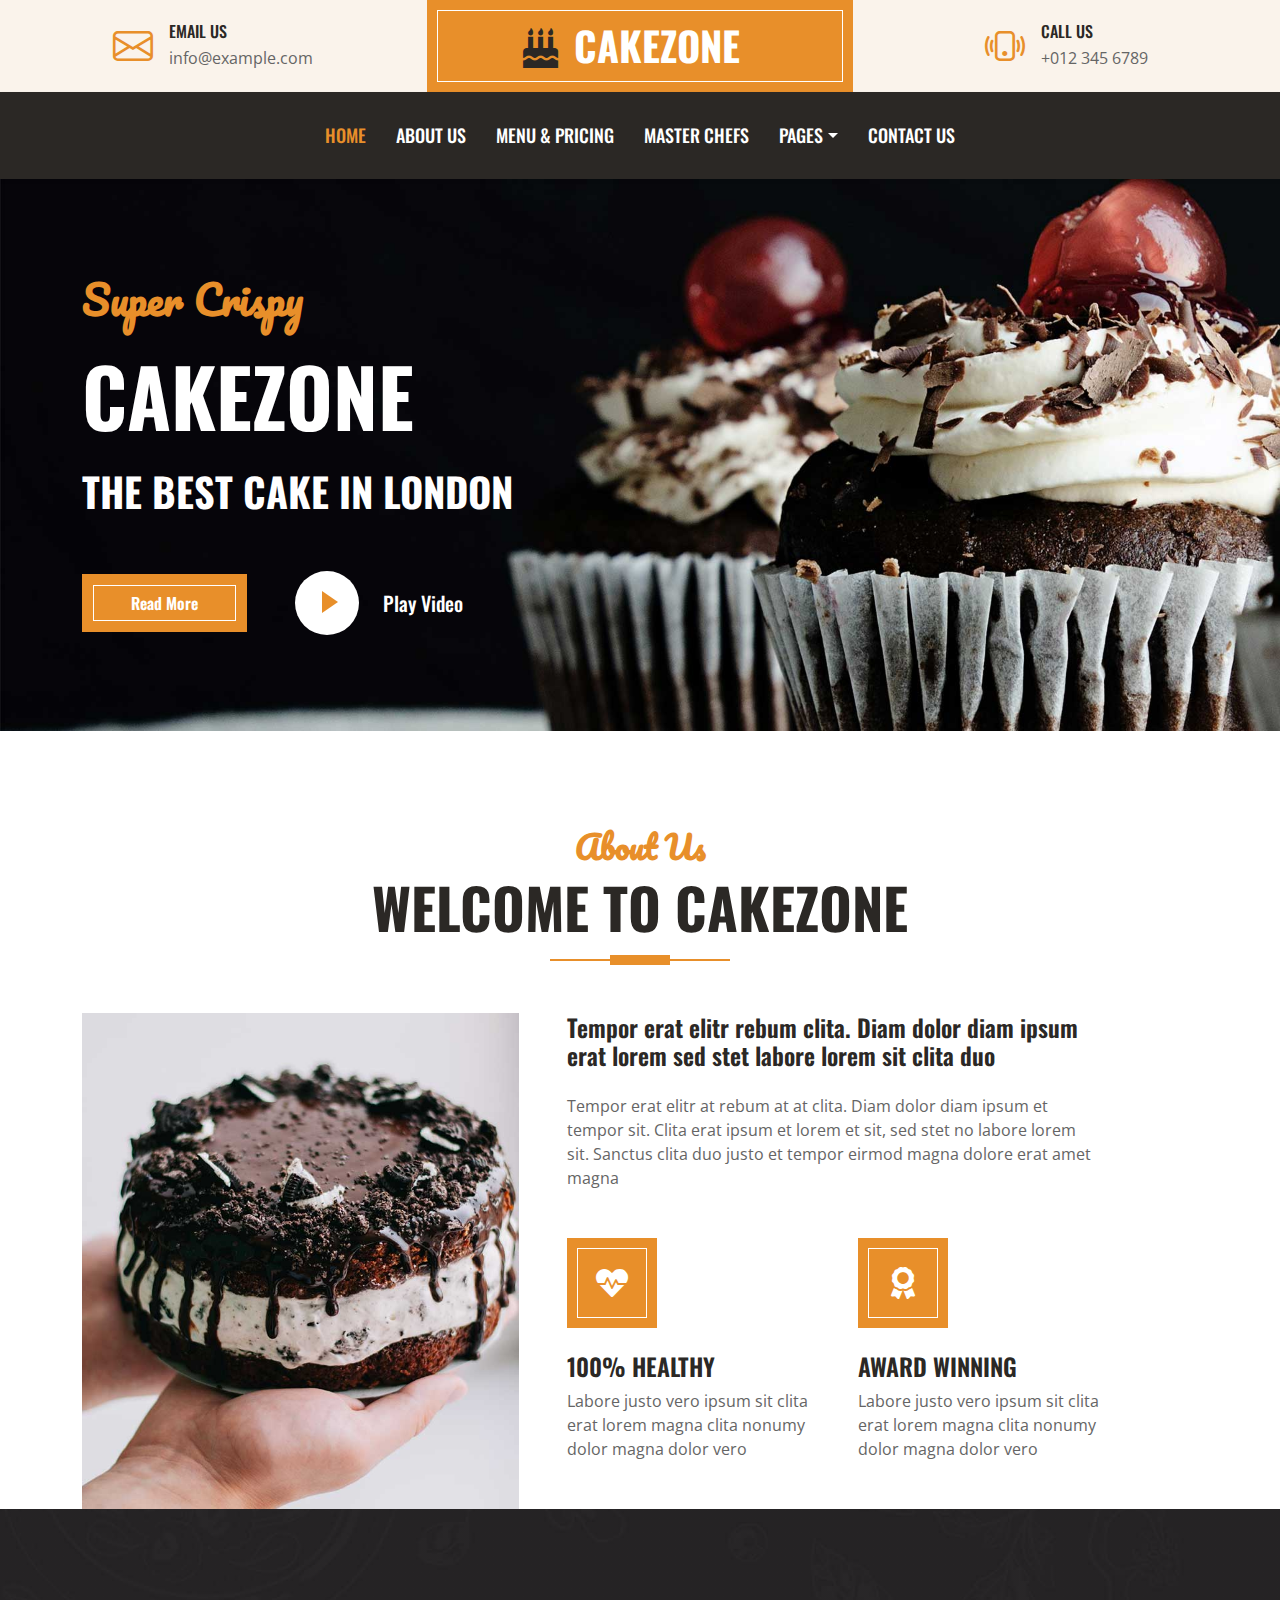
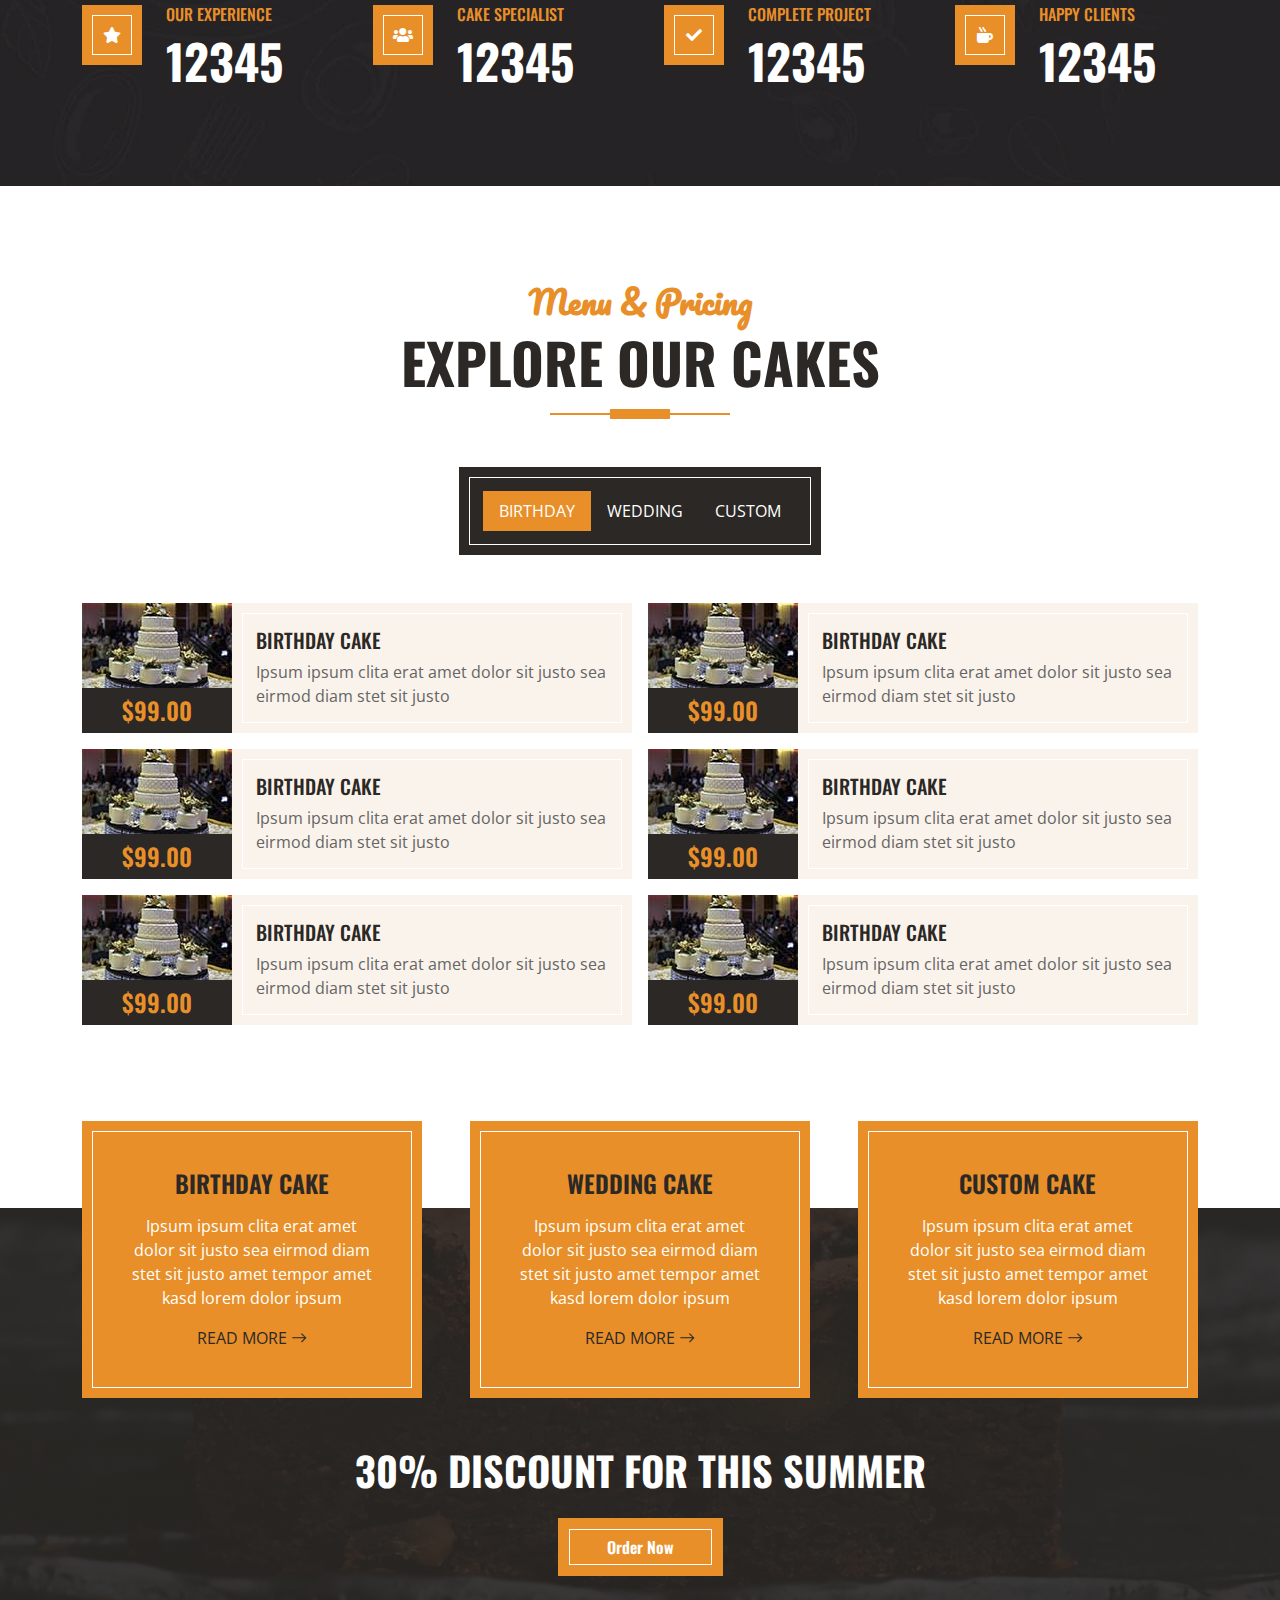
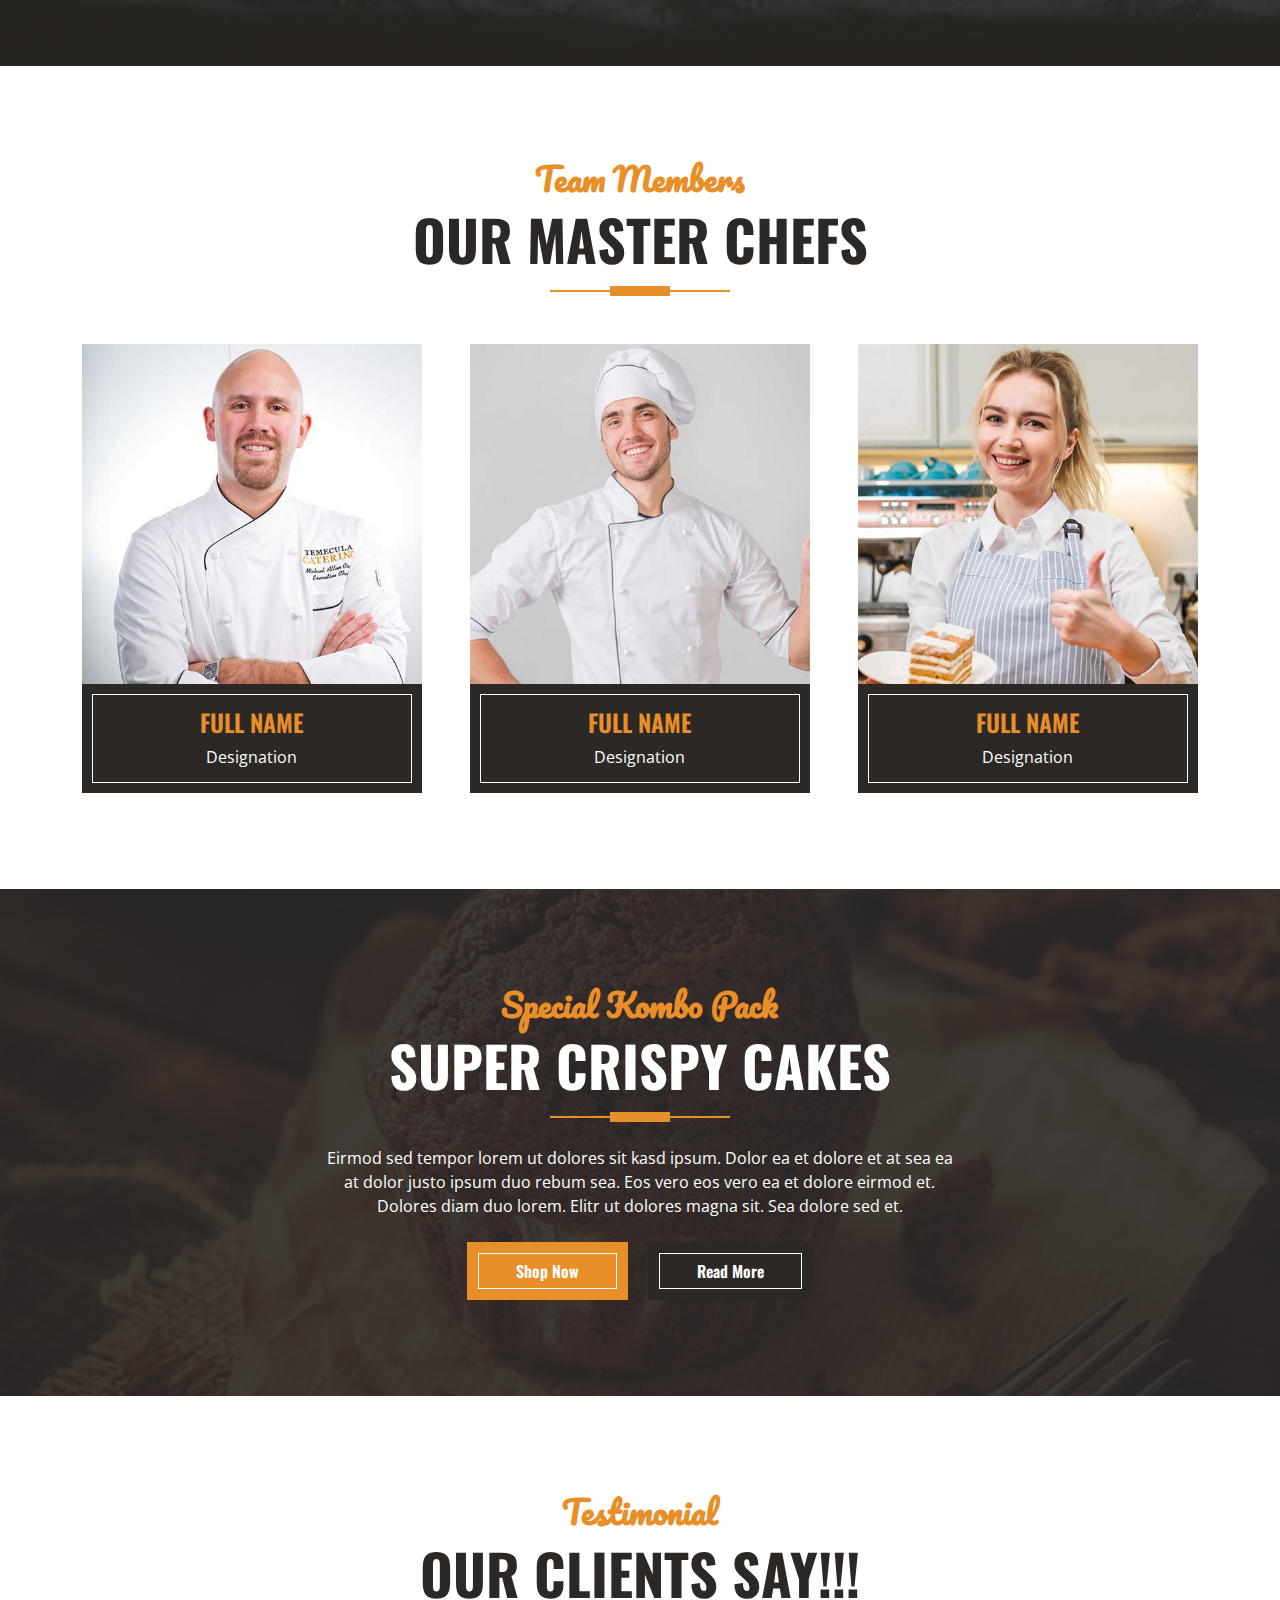
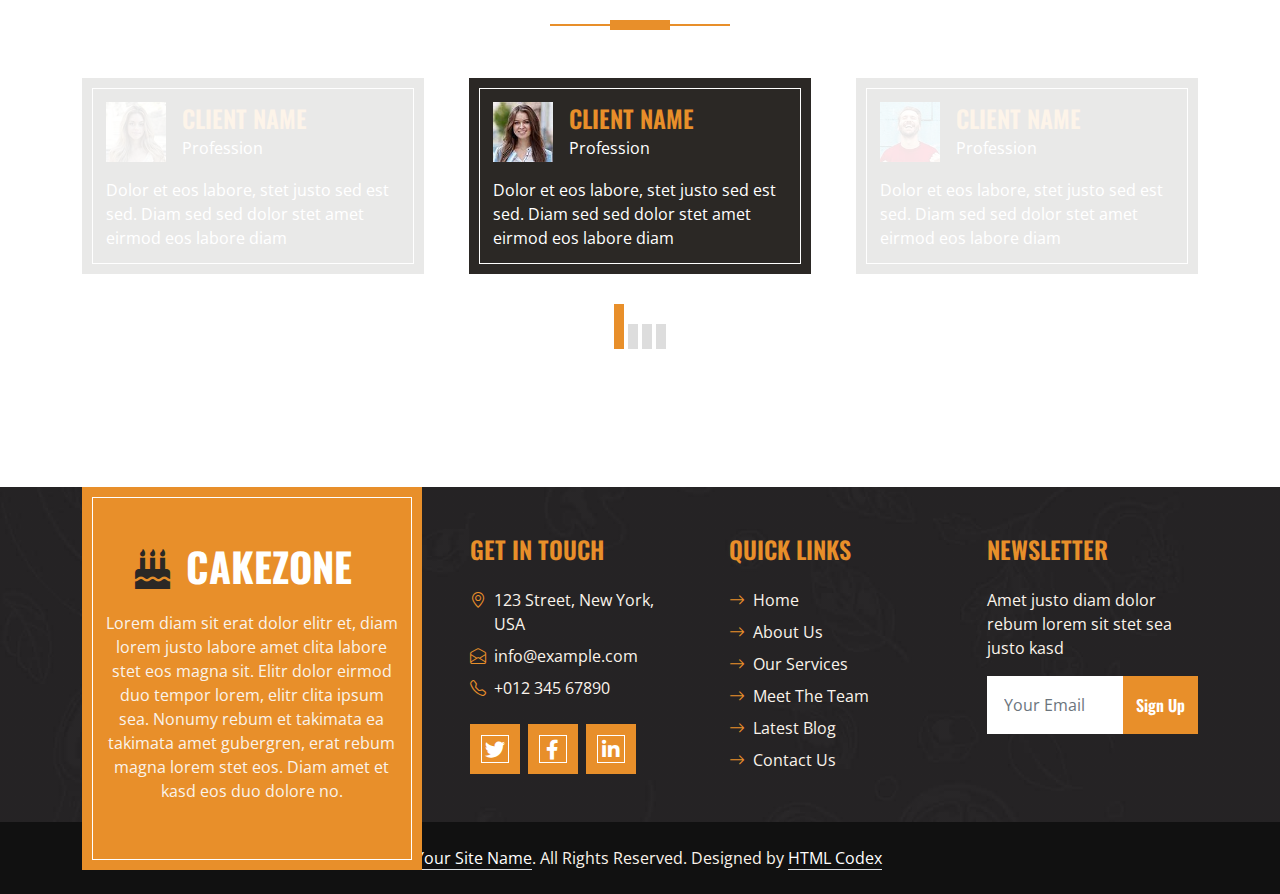
==== index.html @ bce47739 "Hare" ====
<!DOCTYPE html>
<html lang="en">

<head>
    <meta charset="utf-8">
    <title>CakeZone - Cake Shop Website Template</title>
    <meta content="width=device-width, initial-scale=1.0" name="viewport">
    <meta content="Free HTML Templates" name="keywords">
    <meta content="Free HTML Templates" name="description">

    <!-- Favicon -->
    <link href="img/favicon.ico" rel="icon">

    <!-- Google Web Fonts -->
    <link rel="preconnect" href="https://fonts.googleapis.com">
    <link rel="preconnect" href="https://fonts.gstatic.com" crossorigin>
    <link href="https://fonts.googleapis.com/css2?family=Open+Sans:wght@400;600&family=Oswald:wght@500;600;700&family=Pacifico&display=swap" rel="stylesheet"> 

    <!-- Icon Font Stylesheet -->
    <link href="https://cdnjs.cloudflare.com/ajax/libs/font-awesome/5.10.0/css/all.min.css" rel="stylesheet">
    <link href="https://cdn.jsdelivr.net/npm/bootstrap-icons@1.4.1/font/bootstrap-icons.css" rel="stylesheet">

    <!-- Libraries Stylesheet -->
    <link href="lib/owlcarousel/assets/owl.carousel.min.css" rel="stylesheet">

    <!-- Customized Bootstrap Stylesheet -->
    <link href="css/bootstrap.min.css" rel="stylesheet">

    <!-- Template Stylesheet -->
    <link href="css/style.css" rel="stylesheet">
</head>

<body>
    <!-- Topbar Start -->
    <div class="container-fluid px-0 d-none d-lg-block">
        <div class="row gx-0">
            <div class="col-lg-4 text-center bg-secondary py-3">
                <div class="d-inline-flex align-items-center justify-content-center">
                    <i class="bi bi-envelope fs-1 text-primary me-3"></i>
                    <div class="text-start">
                        <h6 class="text-uppercase mb-1">Email Us</h6>
                        <span>info@example.com</span>
                    </div>
                </div>
            </div>
            <div class="col-lg-4 text-center bg-primary border-inner py-3">
                <div class="d-inline-flex align-items-center justify-content-center">
                    <a href="index.html" class="navbar-brand">
                        <h1 class="m-0 text-uppercase text-white"><i class="fa fa-birthday-cake fs-1 text-dark me-3"></i>CakeZone</h1>
                    </a>
                </div>
            </div>
            <div class="col-lg-4 text-center bg-secondary py-3">
                <div class="d-inline-flex align-items-center justify-content-center">
                    <i class="bi bi-phone-vibrate fs-1 text-primary me-3"></i>
                    <div class="text-start">
                        <h6 class="text-uppercase mb-1">Call Us</h6>
                        <span>+012 345 6789</span>
                    </div>
                </div>
            </div>
        </div>
    </div>
    <!-- Topbar End -->


    <!-- Navbar Start -->
    <nav class="navbar navbar-expand-lg bg-dark navbar-dark shadow-sm py-3 py-lg-0 px-3 px-lg-0">
        <a href="index.html" class="navbar-brand d-block d-lg-none">
            <h1 class="m-0 text-uppercase text-white"><i class="fa fa-birthday-cake fs-1 text-primary me-3"></i>CakeZone</h1>
        </a>
        <button class="navbar-toggler" type="button" data-bs-toggle="collapse" data-bs-target="#navbarCollapse">
            <span class="navbar-toggler-icon"></span>
        </button>
        <div class="collapse navbar-collapse" id="navbarCollapse">
            <div class="navbar-nav ms-auto mx-lg-auto py-0">
                <a href="index.html" class="nav-item nav-link active">Home</a>
                <a href="about.html" class="nav-item nav-link">About Us</a>
                <a href="menu.html" class="nav-item nav-link">Menu & Pricing</a>
                <a href="team.html" class="nav-item nav-link">Master Chefs</a>
                <div class="nav-item dropdown">
                    <a href="#" class="nav-link dropdown-toggle" data-bs-toggle="dropdown">Pages</a>
                    <div class="dropdown-menu m-0">
                        <a href="service.html" class="dropdown-item">Our Service</a>
                        <a href="testimonial.html" class="dropdown-item">Testimonial</a>
                    </div>
                </div>
                <a href="contact.html" class="nav-item nav-link">Contact Us</a>
            </div>
        </div>
    </nav>
    <!-- Navbar End -->


    <!-- Hero Start -->
    <div class="container-fluid bg-primary py-5 mb-5 hero-header">
        <div class="container py-5">
            <div class="row justify-content-start">
                <div class="col-lg-8 text-center text-lg-start">
                    <h1 class="font-secondary text-primary mb-4">Super Crispy</h1>
                    <h1 class="display-1 text-uppercase text-white mb-4">CakeZone</h1>
                    <h1 class="text-uppercase text-white">The Best Cake In London</h1>
                    <div class="d-flex align-items-center justify-content-center justify-content-lg-start pt-5">
                        <a href="" class="btn btn-primary border-inner py-3 px-5 me-5">Read More</a>
                        <button type="button" class="btn-play" data-bs-toggle="modal"
                            data-src="https://www.youtube.com/embed/DWRcNpR6Kdc" data-bs-target="#videoModal">
                            <span></span>
                        </button>
                        <h5 class="font-weight-normal text-white m-0 ms-4 d-none d-sm-block">Play Video</h5>
                    </div>
                </div>
            </div>
        </div>
    </div>
    <!-- Hero End -->


    <!-- Video Modal Start -->
    <div class="modal fade" id="videoModal" tabindex="-1" aria-labelledby="exampleModalLabel" aria-hidden="true">
        <div class="modal-dialog">
            <div class="modal-content rounded-0">
                <div class="modal-header">
                    <h5 class="modal-title" id="exampleModalLabel">Youtube Video</h5>
                    <button type="button" class="btn-close" data-bs-dismiss="modal" aria-label="Close"></button>
                </div>
                <div class="modal-body">
                    <!-- 16:9 aspect ratio -->
                    <div class="ratio ratio-16x9">
                        <iframe class="embed-responsive-item" src="" id="video" allowfullscreen allowscriptaccess="always"
                            allow="autoplay"></iframe>
                    </div>
                </div>
            </div>
        </div>
    </div>
    <!-- Video Modal End -->


    <!-- About Start -->
    <div class="container-fluid pt-5">
        <div class="container">
            <div class="section-title position-relative text-center mx-auto mb-5 pb-3" style="max-width: 600px;">
                <h2 class="text-primary font-secondary">About Us</h2>
                <h1 class="display-4 text-uppercase">Welcome To CakeZone</h1>
            </div>
            <div class="row gx-5">
                <div class="col-lg-5 mb-5 mb-lg-0" style="min-height: 400px;">
                    <div class="position-relative h-100">
                        <img class="position-absolute w-100 h-100" src="img/about.jpg" style="object-fit: cover;">
                    </div>
                </div>
                <div class="col-lg-6 pb-5">
                    <h4 class="mb-4">Tempor erat elitr rebum clita. Diam dolor diam ipsum erat lorem sed stet labore lorem sit clita duo</h4>
                    <p class="mb-5">Tempor erat elitr at rebum at at clita. Diam dolor diam ipsum et tempor sit. Clita erat ipsum et lorem et sit, sed stet no labore lorem sit. Sanctus clita duo justo et tempor eirmod magna dolore erat amet magna</p>
                    <div class="row g-5">
                        <div class="col-sm-6">
                            <div class="d-flex align-items-center justify-content-center bg-primary border-inner mb-4" style="width: 90px; height: 90px;">
                                <i class="fa fa-heartbeat fa-2x text-white"></i>
                            </div>
                            <h4 class="text-uppercase">100% Healthy</h4>
                            <p class="mb-0">Labore justo vero ipsum sit clita erat lorem magna clita nonumy dolor magna dolor vero</p>
                        </div>
                        <div class="col-sm-6">
                            <div class="d-flex align-items-center justify-content-center bg-primary border-inner mb-4" style="width: 90px; height: 90px;">
                                <i class="fa fa-award fa-2x text-white"></i>
                            </div>
                            <h4 class="text-uppercase">Award Winning</h4>
                            <p class="mb-0">Labore justo vero ipsum sit clita erat lorem magna clita nonumy dolor magna dolor vero</p>
                        </div>
                    </div>
                </div>
            </div>
        </div>
    </div>
    <!-- About End -->


    <!-- Facts Start -->
    <div class="container-fluid bg-img py-5 mb-5">
        <div class="container py-5">
            <div class="row gx-5 gy-4">
                <div class="col-lg-3 col-md-6">
                    <div class="d-flex">
                        <div class="bg-primary border-inner d-flex align-items-center justify-content-center mb-3" style="width: 60px; height: 60px;">
                            <i class="fa fa-star text-white"></i>
                        </div>
                        <div class="ps-4">
                            <h6 class="text-primary text-uppercase">Our Experience</h6>
                            <h1 class="display-5 text-white mb-0" data-toggle="counter-up">12345</h1>
                        </div>
                    </div>
                </div>
                <div class="col-lg-3 col-md-6">
                    <div class="d-flex">
                        <div class="bg-primary border-inner d-flex align-items-center justify-content-center mb-3" style="width: 60px; height: 60px;">
                            <i class="fa fa-users text-white"></i>
                        </div>
                        <div class="ps-4">
                            <h6 class="text-primary text-uppercase">Cake Specialist</h6>
                            <h1 class="display-5 text-white mb-0" data-toggle="counter-up">12345</h1>
                        </div>
                    </div>
                </div>
                <div class="col-lg-3 col-md-6">
                    <div class="d-flex">
                        <div class="bg-primary border-inner d-flex align-items-center justify-content-center mb-3" style="width: 60px; height: 60px;">
                            <i class="fa fa-check text-white"></i>
                        </div>
                        <div class="ps-4">
                            <h6 class="text-primary text-uppercase">Complete Project</h6>
                            <h1 class="display-5 text-white mb-0" data-toggle="counter-up">12345</h1>
                        </div>
                    </div>
                </div>
                <div class="col-lg-3 col-md-6">
                    <div class="d-flex">
                        <div class="bg-primary border-inner d-flex align-items-center justify-content-center mb-3" style="width: 60px; height: 60px;">
                            <i class="fa fa-mug-hot text-white"></i>
                        </div>
                        <div class="ps-4">
                            <h6 class="text-primary text-uppercase">Happy Clients</h6>
                            <h1 class="display-5 text-white mb-0" data-toggle="counter-up">12345</h1>
                        </div>
                    </div>
                </div>
            </div>
        </div>
    </div>
    <!-- Facts End -->


    <!-- Products Start -->
    <div class="container-fluid about py-5">
        <div class="container">
            <div class="section-title position-relative text-center mx-auto mb-5 pb-3" style="max-width: 600px;">
                <h2 class="text-primary font-secondary">Menu & Pricing</h2>
                <h1 class="display-4 text-uppercase">Explore Our Cakes</h1>
            </div>
            <div class="tab-class text-center">
                <ul class="nav nav-pills d-inline-flex justify-content-center bg-dark text-uppercase border-inner p-4 mb-5">
                    <li class="nav-item">
                        <a class="nav-link text-white active" data-bs-toggle="pill" href="#tab-1">Birthday</a>
                    </li>
                    <li class="nav-item">
                        <a class="nav-link text-white" data-bs-toggle="pill" href="#tab-2">Wedding</a>
                    </li>
                    <li class="nav-item">
                        <a class="nav-link text-white" data-bs-toggle="pill" href="#tab-3">Custom</a>
                    </li>
                </ul>
                <div class="tab-content">
                    <div id="tab-1" class="tab-pane fade show p-0 active">
                        <div class="row g-3">
                            <div class="col-lg-6">
                                <div class="d-flex h-100">
                                    <div class="flex-shrink-0">
                                        <img class="img-fluid" src="img/cake-1.jpg" alt="" style="width: 150px; height: 85px;">
                                        <h4 class="bg-dark text-primary p-2 m-0">$99.00</h4>
                                    </div>
                                    <div class="d-flex flex-column justify-content-center text-start bg-secondary border-inner px-4">
                                        <h5 class="text-uppercase">Birthday Cake</h5>
                                        <span>Ipsum ipsum clita erat amet dolor sit justo sea eirmod diam stet sit justo</span>
                                    </div>
                                </div>
                            </div>
                            <div class="col-lg-6">
                                <div class="d-flex h-100">
                                    <div class="flex-shrink-0">
                                        <img class="img-fluid" src="img/cake-1.jpg" alt="" style="width: 150px; height: 85px;">
                                        <h4 class="bg-dark text-primary p-2 m-0">$99.00</h4>
                                    </div>
                                    <div class="d-flex flex-column justify-content-center text-start bg-secondary border-inner px-4">
                                        <h5 class="text-uppercase">Birthday Cake</h5>
                                        <span>Ipsum ipsum clita erat amet dolor sit justo sea eirmod diam stet sit justo</span>
                                    </div>
                                </div>
                            </div>
                            <div class="col-lg-6">
                                <div class="d-flex h-100">
                                    <div class="flex-shrink-0">
                                        <img class="img-fluid" src="img/cake-1.jpg" alt="" style="width: 150px; height: 85px;">
                                        <h4 class="bg-dark text-primary p-2 m-0">$99.00</h4>
                                    </div>
                                    <div class="d-flex flex-column justify-content-center text-start bg-secondary border-inner px-4">
                                        <h5 class="text-uppercase">Birthday Cake</h5>
                                        <span>Ipsum ipsum clita erat amet dolor sit justo sea eirmod diam stet sit justo</span>
                                    </div>
                                </div>
                            </div>
                            <div class="col-lg-6">
                                <div class="d-flex h-100">
                                    <div class="flex-shrink-0">
                                        <img class="img-fluid" src="img/cake-1.jpg" alt="" style="width: 150px; height: 85px;">
                                        <h4 class="bg-dark text-primary p-2 m-0">$99.00</h4>
                                    </div>
                                    <div class="d-flex flex-column justify-content-center text-start bg-secondary border-inner px-4">
                                        <h5 class="text-uppercase">Birthday Cake</h5>
                                        <span>Ipsum ipsum clita erat amet dolor sit justo sea eirmod diam stet sit justo</span>
                                    </div>
                                </div>
                            </div>
                            <div class="col-lg-6">
                                <div class="d-flex h-100">
                                    <div class="flex-shrink-0">
                                        <img class="img-fluid" src="img/cake-1.jpg" alt="" style="width: 150px; height: 85px;">
                                        <h4 class="bg-dark text-primary p-2 m-0">$99.00</h4>
                                    </div>
                                    <div class="d-flex flex-column justify-content-center text-start bg-secondary border-inner px-4">
                                        <h5 class="text-uppercase">Birthday Cake</h5>
                                        <span>Ipsum ipsum clita erat amet dolor sit justo sea eirmod diam stet sit justo</span>
                                    </div>
                                </div>
                            </div>
                            <div class="col-lg-6">
                                <div class="d-flex h-100">
                                    <div class="flex-shrink-0">
                                        <img class="img-fluid" src="img/cake-1.jpg" alt="" style="width: 150px; height: 85px;">
                                        <h4 class="bg-dark text-primary p-2 m-0">$99.00</h4>
                                    </div>
                                    <div class="d-flex flex-column justify-content-center text-start bg-secondary border-inner px-4">
                                        <h5 class="text-uppercase">Birthday Cake</h5>
                                        <span>Ipsum ipsum clita erat amet dolor sit justo sea eirmod diam stet sit justo</span>
                                    </div>
                                </div>
                            </div>
                        </div>
                    </div>
                    <div id="tab-2" class="tab-pane fade show p-0">
                        <div class="row g-3">
                            <div class="col-lg-6">
                                <div class="d-flex h-100">
                                    <div class="flex-shrink-0">
                                        <img class="img-fluid" src="img/cake-2.jpg" alt="" style="width: 150px; height: 85px;">
                                        <h4 class="bg-dark text-primary p-2 m-0">$99.00</h4>
                                    </div>
                                    <div class="d-flex flex-column justify-content-center text-start bg-secondary border-inner px-4">
                                        <h5 class="text-uppercase">Wedding Cake</h5>
                                        <span>Ipsum ipsum clita erat amet dolor sit justo sea eirmod diam stet sit justo</span>
                                    </div>
                                </div>
                            </div>
                            <div class="col-lg-6">
                                <div class="d-flex h-100">
                                    <div class="flex-shrink-0">
                                        <img class="img-fluid" src="img/cake-2.jpg" alt="" style="width: 150px; height: 85px;">
                                        <h4 class="bg-dark text-primary p-2 m-0">$99.00</h4>
                                    </div>
                                    <div class="d-flex flex-column justify-content-center text-start bg-secondary border-inner px-4">
                                        <h5 class="text-uppercase">Wedding Cake</h5>
                                        <span>Ipsum ipsum clita erat amet dolor sit justo sea eirmod diam stet sit justo</span>
                                    </div>
                                </div>
                            </div>
                            <div class="col-lg-6">
                                <div class="d-flex h-100">
                                    <div class="flex-shrink-0">
                                        <img class="img-fluid" src="img/cake-2.jpg" alt="" style="width: 150px; height: 85px;">
                                        <h4 class="bg-dark text-primary p-2 m-0">$99.00</h4>
                                    </div>
                                    <div class="d-flex flex-column justify-content-center text-start bg-secondary border-inner px-4">
                                        <h5 class="text-uppercase">Wedding Cake</h5>
                                        <span>Ipsum ipsum clita erat amet dolor sit justo sea eirmod diam stet sit justo</span>
                                    </div>
                                </div>
                            </div>
                            <div class="col-lg-6">
                                <div class="d-flex h-100">
                                    <div class="flex-shrink-0">
                                        <img class="img-fluid" src="img/cake-2.jpg" alt="" style="width: 150px; height: 85px;">
                                        <h4 class="bg-dark text-primary p-2 m-0">$99.00</h4>
                                    </div>
                                    <div class="d-flex flex-column justify-content-center text-start bg-secondary border-inner px-4">
                                        <h5 class="text-uppercase">Wedding Cake</h5>
                                        <span>Ipsum ipsum clita erat amet dolor sit justo sea eirmod diam stet sit justo</span>
                                    </div>
                                </div>
                            </div>
                            <div class="col-lg-6">
                                <div class="d-flex h-100">
                                    <div class="flex-shrink-0">
                                        <img class="img-fluid" src="img/cake-2.jpg" alt="" style="width: 150px; height: 85px;">
                                        <h4 class="bg-dark text-primary p-2 m-0">$99.00</h4>
                                    </div>
                                    <div class="d-flex flex-column justify-content-center text-start bg-secondary border-inner px-4">
                                        <h5 class="text-uppercase">Wedding Cake</h5>
                                        <span>Ipsum ipsum clita erat amet dolor sit justo sea eirmod diam stet sit justo</span>
                                    </div>
                                </div>
                            </div>
                            <div class="col-lg-6">
                                <div class="d-flex h-100">
                                    <div class="flex-shrink-0">
                                        <img class="img-fluid" src="img/cake-2.jpg" alt="" style="width: 150px; height: 85px;">
                                        <h4 class="bg-dark text-primary p-2 m-0">$99.00</h4>
                                    </div>
                                    <div class="d-flex flex-column justify-content-center text-start bg-secondary border-inner px-4">
                                        <h5 class="text-uppercase">Wedding Cake</h5>
                                        <span>Ipsum ipsum clita erat amet dolor sit justo sea eirmod diam stet sit justo</span>
                                    </div>
                                </div>
                            </div>
                        </div>
                    </div>
                    <div id="tab-3" class="tab-pane fade show p-0">
                        <div class="row g-3">
                            <div class="col-lg-6">
                                <div class="d-flex h-100">
                                    <div class="flex-shrink-0">
                                        <img class="img-fluid" src="img/cake-3.jpg" alt="" style="width: 150px; height: 85px;">
                                        <h4 class="bg-dark text-primary p-2 m-0">$99.00</h4>
                                    </div>
                                    <div class="d-flex flex-column justify-content-center text-start bg-secondary border-inner px-4">
                                        <h5 class="text-uppercase">Custom Cake</h5>
                                        <span>Ipsum ipsum clita erat amet dolor sit justo sea eirmod diam stet sit justo</span>
                                    </div>
                                </div>
                            </div>
                            <div class="col-lg-6">
                                <div class="d-flex h-100">
                                    <div class="flex-shrink-0">
                                        <img class="img-fluid" src="img/cake-3.jpg" alt="" style="width: 150px; height: 85px;">
                                        <h4 class="bg-dark text-primary p-2 m-0">$99.00</h4>
                                    </div>
                                    <div class="d-flex flex-column justify-content-center text-start bg-secondary border-inner px-4">
                                        <h5 class="text-uppercase">Custom Cake</h5>
                                        <span>Ipsum ipsum clita erat amet dolor sit justo sea eirmod diam stet sit justo</span>
                                    </div>
                                </div>
                            </div>
                            <div class="col-lg-6">
                                <div class="d-flex h-100">
                                    <div class="flex-shrink-0">
                                        <img class="img-fluid" src="img/cake-3.jpg" alt="" style="width: 150px; height: 85px;">
                                        <h4 class="bg-dark text-primary p-2 m-0">$99.00</h4>
                                    </div>
                                    <div class="d-flex flex-column justify-content-center text-start bg-secondary border-inner px-4">
                                        <h5 class="text-uppercase">Custom Cake</h5>
                                        <span>Ipsum ipsum clita erat amet dolor sit justo sea eirmod diam stet sit justo</span>
                                    </div>
                                </div>
                            </div>
                            <div class="col-lg-6">
                                <div class="d-flex h-100">
                                    <div class="flex-shrink-0">
                                        <img class="img-fluid" src="img/cake-3.jpg" alt="" style="width: 150px; height: 85px;">
                                        <h4 class="bg-dark text-primary p-2 m-0">$99.00</h4>
                                    </div>
                                    <div class="d-flex flex-column justify-content-center text-start bg-secondary border-inner px-4">
                                        <h5 class="text-uppercase">Custom Cake</h5>
                                        <span>Ipsum ipsum clita erat amet dolor sit justo sea eirmod diam stet sit justo</span>
                                    </div>
                                </div>
                            </div>
                            <div class="col-lg-6">
                                <div class="d-flex h-100">
                                    <div class="flex-shrink-0">
                                        <img class="img-fluid" src="img/cake-3.jpg" alt="" style="width: 150px; height: 85px;">
                                        <h4 class="bg-dark text-primary p-2 m-0">$99.00</h4>
                                    </div>
                                    <div class="d-flex flex-column justify-content-center text-start bg-secondary border-inner px-4">
                                        <h5 class="text-uppercase">Custom Cake</h5>
                                        <span>Ipsum ipsum clita erat amet dolor sit justo sea eirmod diam stet sit justo</span>
                                    </div>
                                </div>
                            </div>
                            <div class="col-lg-6">
                                <div class="d-flex h-100">
                                    <div class="flex-shrink-0">
                                        <img class="img-fluid" src="img/cake-3.jpg" alt="" style="width: 150px; height: 85px;">
                                        <h4 class="bg-dark text-primary p-2 m-0">$99.00</h4>
                                    </div>
                                    <div class="d-flex flex-column justify-content-center text-start bg-secondary border-inner px-4">
                                        <h5 class="text-uppercase">Custom Cake</h5>
                                        <span>Ipsum ipsum clita erat amet dolor sit justo sea eirmod diam stet sit justo</span>
                                    </div>
                                </div>
                            </div>
                        </div>
                    </div>
                </div>
            </div>
        </div>
    </div>
    <!-- Products End -->


    <!-- Service Start -->
    <div class="container-fluid service position-relative px-5 mt-5" style="margin-bottom: 135px;">
        <div class="container">
            <div class="row g-5">
                <div class="col-lg-4 col-md-6">
                    <div class="bg-primary border-inner text-center text-white p-5">
                        <h4 class="text-uppercase mb-3">Birthday Cake</h4>
                        <p>Ipsum ipsum clita erat amet dolor sit justo sea eirmod diam stet sit justo amet tempor amet kasd lorem dolor ipsum</p>
                        <a class="text-uppercase text-dark" href="">Read More <i class="bi bi-arrow-right"></i></a>
                    </div>
                </div>
                <div class="col-lg-4 col-md-6">
                    <div class="bg-primary border-inner text-center text-white p-5">
                        <h4 class="text-uppercase mb-3">Wedding Cake</h4>
                        <p>Ipsum ipsum clita erat amet dolor sit justo sea eirmod diam stet sit justo amet tempor amet kasd lorem dolor ipsum</p>
                        <a class="text-uppercase text-dark" href="">Read More <i class="bi bi-arrow-right"></i></a>
                    </div>
                </div>
                <div class="col-lg-4 col-md-6">
                    <div class="bg-primary border-inner text-center text-white p-5">
                        <h4 class="text-uppercase mb-3">Custom Cake</h4>
                        <p>Ipsum ipsum clita erat amet dolor sit justo sea eirmod diam stet sit justo amet tempor amet kasd lorem dolor ipsum</p>
                        <a class="text-uppercase text-dark" href="">Read More <i class="bi bi-arrow-right"></i></a>
                    </div>
                </div>
                <div class="col-lg-12 col-md-6 text-center">
                    <h1 class="text-uppercase text-light mb-4">30% Discount For This Summer</h1>
                    <a href="" class="btn btn-primary border-inner py-3 px-5">Order Now</a>
                </div>
            </div>
        </div>
    </div>
    <!-- Service Start -->


    <!-- Team Start -->
    <div class="container-fluid py-5">
        <div class="container">
            <div class="section-title position-relative text-center mx-auto mb-5 pb-3" style="max-width: 600px;">
                <h2 class="text-primary font-secondary">Team Members</h2>
                <h1 class="display-4 text-uppercase">Our Master Chefs</h1>
            </div>
            <div class="row g-5">
                <div class="col-lg-4 col-md-6">
                    <div class="team-item">
                        <div class="position-relative overflow-hidden">
                            <img class="img-fluid w-100" src="img/team-1.jpg" alt="">
                            <div class="team-overlay w-100 h-100 position-absolute top-50 start-50 translate-middle d-flex align-items-center justify-content-center">
                                <div class="d-flex align-items-center justify-content-start">
                                    <a class="btn btn-lg btn-primary btn-lg-square border-inner rounded-0 mx-1" href="#"><i class="fab fa-twitter fw-normal"></i></a>
                                    <a class="btn btn-lg btn-primary btn-lg-square border-inner rounded-0 mx-1" href="#"><i class="fab fa-facebook-f fw-normal"></i></a>
                                    <a class="btn btn-lg btn-primary btn-lg-square border-inner rounded-0 mx-1" href="#"><i class="fab fa-linkedin-in fw-normal"></i></a>
                                </div>
                            </div>
                        </div>
                        <div class="bg-dark border-inner text-center p-4">
                            <h4 class="text-uppercase text-primary">Full Name</h4>
                            <p class="text-white m-0">Designation</p>
                        </div>
                    </div>
                </div>
                <div class="col-lg-4 col-md-6">
                    <div class="team-item">
                        <div class="position-relative overflow-hidden">
                            <img class="img-fluid w-100" src="img/team-2.jpg" alt="">
                            <div class="team-overlay w-100 h-100 position-absolute top-50 start-50 translate-middle d-flex align-items-center justify-content-center">
                                <div class="d-flex align-items-center justify-content-start">
                                    <a class="btn btn-lg btn-primary btn-lg-square border-inner rounded-0 mx-1" href="#"><i class="fab fa-twitter fw-normal"></i></a>
                                    <a class="btn btn-lg btn-primary btn-lg-square border-inner rounded-0 mx-1" href="#"><i class="fab fa-facebook-f fw-normal"></i></a>
                                    <a class="btn btn-lg btn-primary btn-lg-square border-inner rounded-0 mx-1" href="#"><i class="fab fa-linkedin-in fw-normal"></i></a>
                                </div>
                            </div>
                        </div>
                        <div class="bg-dark border-inner text-center p-4">
                            <h4 class="text-uppercase text-primary">Full Name</h4>
                            <p class="text-white m-0">Designation</p>
                        </div>
                    </div>
                </div>
                <div class="col-lg-4 col-md-6">
                    <div class="team-item">
                        <div class="position-relative overflow-hidden">
                            <img class="img-fluid w-100" src="img/team-3.jpg" alt="">
                            <div class="team-overlay w-100 h-100 position-absolute top-50 start-50 translate-middle d-flex align-items-center justify-content-center">
                                <div class="d-flex align-items-center justify-content-start">
                                    <a class="btn btn-lg btn-primary btn-lg-square border-inner rounded-0 mx-1" href="#"><i class="fab fa-twitter fw-normal"></i></a>
                                    <a class="btn btn-lg btn-primary btn-lg-square border-inner rounded-0 mx-1" href="#"><i class="fab fa-facebook-f fw-normal"></i></a>
                                    <a class="btn btn-lg btn-primary btn-lg-square border-inner rounded-0 mx-1" href="#"><i class="fab fa-linkedin-in fw-normal"></i></a>
                                </div>
                            </div>
                        </div>
                        <div class="bg-dark border-inner text-center p-4">
                            <h4 class="text-uppercase text-primary">Full Name</h4>
                            <p class="text-white m-0">Designation</p>
                        </div>
                    </div>
                </div>
            </div>
        </div>
    </div>
    <!-- Team End -->


    <!-- Offer Start -->
    <div class="container-fluid bg-offer my-5 py-5">
        <div class="container py-5">
            <div class="row gx-5 justify-content-center">
                <div class="col-lg-7 text-center">
                    <div class="section-title position-relative text-center mx-auto mb-4 pb-3" style="max-width: 600px;">
                        <h2 class="text-primary font-secondary">Special Kombo Pack</h2>
                        <h1 class="display-4 text-uppercase text-white">Super Crispy Cakes</h1>
                    </div>
                    <p class="text-white mb-4">Eirmod sed tempor lorem ut dolores sit kasd ipsum. Dolor ea et dolore et at sea ea at dolor justo ipsum duo rebum sea. Eos vero eos vero ea et dolore eirmod et. Dolores diam duo lorem. Elitr ut dolores magna sit. Sea dolore sed et.</p>
                    <a href="" class="btn btn-primary border-inner py-3 px-5 me-3">Shop Now</a>
                    <a href="" class="btn btn-dark border-inner py-3 px-5">Read More</a>
                </div>
            </div>
        </div>
    </div>
    <!-- Offer End -->


    <!-- Testimonial Start -->
    <div class="container-fluid py-5">
        <div class="container">
            <div class="section-title position-relative text-center mx-auto mb-5 pb-3" style="max-width: 600px;">
                <h2 class="text-primary font-secondary">Testimonial</h2>
                <h1 class="display-4 text-uppercase">Our Clients Say!!!</h1>
            </div>
            <div class="owl-carousel testimonial-carousel">
                <div class="testimonial-item bg-dark text-white border-inner p-4">
                    <div class="d-flex align-items-center mb-3">
                        <img class="img-fluid flex-shrink-0" src="img/testimonial-1.jpg" style="width: 60px; height: 60px;">
                        <div class="ps-3">
                            <h4 class="text-primary text-uppercase mb-1">Client Name</h4>
                            <span>Profession</span>
                        </div>
                    </div>
                    <p class="mb-0">Dolor et eos labore, stet justo sed est sed. Diam sed sed dolor stet amet eirmod eos labore diam
                    </p>
                </div>
                <div class="testimonial-item bg-dark text-white border-inner p-4">
                    <div class="d-flex align-items-center mb-3">
                        <img class="img-fluid flex-shrink-0" src="img/testimonial-2.jpg" style="width: 60px; height: 60px;">
                        <div class="ps-3">
                            <h4 class="text-primary text-uppercase mb-1">Client Name</h4>
                            <span>Profession</span>
                        </div>
                    </div>
                    <p class="mb-0">Dolor et eos labore, stet justo sed est sed. Diam sed sed dolor stet amet eirmod eos labore diam
                    </p>
                </div>
                <div class="testimonial-item bg-dark text-white border-inner p-4">
                    <div class="d-flex align-items-center mb-3">
                        <img class="img-fluid flex-shrink-0" src="img/testimonial-3.jpg" style="width: 60px; height: 60px;">
                        <div class="ps-3">
                            <h4 class="text-primary text-uppercase mb-1">Client Name</h4>
                            <span>Profession</span>
                        </div>
                    </div>
                    <p class="mb-0">Dolor et eos labore, stet justo sed est sed. Diam sed sed dolor stet amet eirmod eos labore diam
                    </p>
                </div>
                <div class="testimonial-item bg-dark text-white border-inner p-4">
                    <div class="d-flex align-items-center mb-3">
                        <img class="img-fluid flex-shrink-0" src="img/testimonial-4.jpg" style="width: 60px; height: 60px;">
                        <div class="ps-3">
                            <h4 class="text-primary text-uppercase mb-1">Client Name</h4>
                            <span>Profession</span>
                        </div>
                    </div>
                    <p class="mb-0">Dolor et eos labore, stet justo sed est sed. Diam sed sed dolor stet amet eirmod eos labore diam
                    </p>
                </div>
            </div>
        </div>
    </div>
    <!-- Testimonial End -->
    

    <!-- Footer Start -->
    <div class="container-fluid bg-img text-secondary" style="margin-top: 90px">
        <div class="container">
            <div class="row gx-5">
                <div class="col-lg-4 col-md-6 mb-lg-n5">
                    <div class="d-flex flex-column align-items-center justify-content-center text-center h-100 bg-primary border-inner p-4">
                        <a href="index.html" class="navbar-brand">
                            <h1 class="m-0 text-uppercase text-white"><i class="fa fa-birthday-cake fs-1 text-dark me-3"></i>CakeZone</h1>
                        </a>
                        <p class="mt-3">Lorem diam sit erat dolor elitr et, diam lorem justo labore amet clita labore stet eos magna sit. Elitr dolor eirmod duo tempor lorem, elitr clita ipsum sea. Nonumy rebum et takimata ea takimata amet gubergren, erat rebum magna lorem stet eos. Diam amet et kasd eos duo dolore no.</p>
                    </div>
                </div>
                <div class="col-lg-8 col-md-6">
                    <div class="row gx-5">
                        <div class="col-lg-4 col-md-12 pt-5 mb-5">
                            <h4 class="text-primary text-uppercase mb-4">Get In Touch</h4>
                            <div class="d-flex mb-2">
                                <i class="bi bi-geo-alt text-primary me-2"></i>
                                <p class="mb-0">123 Street, New York, USA</p>
                            </div>
                            <div class="d-flex mb-2">
                                <i class="bi bi-envelope-open text-primary me-2"></i>
                                <p class="mb-0">info@example.com</p>
                            </div>
                            <div class="d-flex mb-2">
                                <i class="bi bi-telephone text-primary me-2"></i>
                                <p class="mb-0">+012 345 67890</p>
                            </div>
                            <div class="d-flex mt-4">
                                <a class="btn btn-lg btn-primary btn-lg-square border-inner rounded-0 me-2" href="#"><i class="fab fa-twitter fw-normal"></i></a>
                                <a class="btn btn-lg btn-primary btn-lg-square border-inner rounded-0 me-2" href="#"><i class="fab fa-facebook-f fw-normal"></i></a>
                                <a class="btn btn-lg btn-primary btn-lg-square border-inner rounded-0 me-2" href="#"><i class="fab fa-linkedin-in fw-normal"></i></a>
                            </div>
                        </div>
                        <div class="col-lg-4 col-md-12 pt-0 pt-lg-5 mb-5">
                            <h4 class="text-primary text-uppercase mb-4">Quick Links</h4>
                            <div class="d-flex flex-column justify-content-start">
                                <a class="text-secondary mb-2" href="#"><i class="bi bi-arrow-right text-primary me-2"></i>Home</a>
                                <a class="text-secondary mb-2" href="#"><i class="bi bi-arrow-right text-primary me-2"></i>About Us</a>
                                <a class="text-secondary mb-2" href="#"><i class="bi bi-arrow-right text-primary me-2"></i>Our Services</a>
                                <a class="text-secondary mb-2" href="#"><i class="bi bi-arrow-right text-primary me-2"></i>Meet The Team</a>
                                <a class="text-secondary mb-2" href="#"><i class="bi bi-arrow-right text-primary me-2"></i>Latest Blog</a>
                                <a class="text-secondary" href="#"><i class="bi bi-arrow-right text-primary me-2"></i>Contact Us</a>
                            </div>
                        </div>
                        <div class="col-lg-4 col-md-12 pt-0 pt-lg-5 mb-5">
                            <h4 class="text-primary text-uppercase mb-4">Newsletter</h4>
                            <p>Amet justo diam dolor rebum lorem sit stet sea justo kasd</p>
                            <form action="">
                                <div class="input-group">
                                    <input type="text" class="form-control border-white p-3" placeholder="Your Email">
                                    <button class="btn btn-primary">Sign Up</button>
                                </div>
                            </form>
                        </div>
                    </div>
                </div>
            </div>
        </div>
    </div>
    <div class="container-fluid text-secondary py-4" style="background: #111111;">
        <div class="container text-center">
            <p class="mb-0">&copy; <a class="text-white border-bottom" href="#">Your Site Name</a>. All Rights Reserved. Designed by <a class="text-white border-bottom" href="https://htmlcodex.com">HTML Codex</a></p>
        </div>
    </div>
    <!-- Footer End -->


    <!-- Back to Top -->
    <a href="#" class="btn btn-primary border-inner py-3 fs-4 back-to-top"><i class="bi bi-arrow-up"></i></a>


    <!-- JavaScript Libraries -->
    <script src="https://code.jquery.com/jquery-3.4.1.min.js"></script>
    <script src="https://cdn.jsdelivr.net/npm/bootstrap@5.0.0/dist/js/bootstrap.bundle.min.js"></script>
    <script src="lib/easing/easing.min.js"></script>
    <script src="lib/waypoints/waypoints.min.js"></script>
    <script src="lib/counterup/counterup.min.js"></script>
    <script src="lib/owlcarousel/owl.carousel.min.js"></script>

    <!-- Template Javascript -->
    <script src="js/main.js"></script>
</body>

</html>
---- css/style.css ----
/********** Template CSS **********/
:root {
    --primary: #E88F2A;
    --secondary: #FAF3EB;
    --light: #FFFFFF;
    --dark: #2B2825;
}

.font-secondary {
    font-family: 'Pacifico', cursive;
}

h1,
h2,
.font-weight-bold {
    font-weight: 700 !important;
}

h3,
h4,
.font-weight-semi-bold {
    font-weight: 600 !important;
}

h5,
h6,
.font-weight-medium {
    font-weight: 500 !important;
}

.btn {
    font-family: 'Oswald', sans-serif;
    font-weight: 600;
    transition: .5s;
}

.btn-primary {
    color: #FFFFFF;
}

.border-inner {
    position: relative;
}

.border-inner * {
    position: relative;
    z-index: 1;
}

.border-inner::before {
    position: absolute;
    content: "";
    top: 10px;
    right: 10px;
    bottom: 10px;
    left: 10px;
    background: none;
    border: 1px solid var(--light);
    z-index: 0;
}

.btn-square {
    width: 40px;
    height: 40px;
}

.btn-sm-square {
    width: 30px;
    height: 30px;
}

.btn-lg-square {
    width: 50px;
    height: 50px;
}

.btn-square,
.btn-sm-square,
.btn-lg-square {
    padding-left: 0;
    padding-right: 0;
    text-align: center;
}

.back-to-top {
    position: fixed;
    display: none;
    right: 30px;
    bottom: 0;
    border-radius: 0;
    z-index: 99;
}

.navbar-dark .navbar-nav .nav-link {
    font-family: 'Oswald', sans-serif;
    padding: 30px 15px;
    font-size: 18px;
    font-weight: 500;
    text-transform: uppercase;
    color: var(--light);
    outline: none;
    transition: .5s;
}

.sticky-top.navbar-dark .navbar-nav .nav-link {
    padding: 20px 15px;
}

.navbar-dark .navbar-nav .nav-link:hover,
.navbar-dark .navbar-nav .nav-link.active {
    color: var(--primary);
}

@media (max-width: 991.98px) {
    .navbar-dark .navbar-nav .nav-link  {
        padding: 10px 0;
    }
}

.hero-header {
    background: url(../img/hero.jpg) top right no-repeat;
    background-size: cover;
}

.btn-play {
    position: relative;
    display: block;
    box-sizing: content-box;
    width: 16px;
    height: 26px;
    border-radius: 100%;
    border: none;
    outline: none !important;
    padding: 18px 20px 20px 28px;
    background: #FFFFFF;
}

.btn-play:before {
    content: "";
    position: absolute;
    z-index: 0;
    left: 50%;
    top: 50%;
    transform: translateX(-50%) translateY(-50%);
    display: block;
    width: 60px;
    height: 60px;
    background: #FFFFFF;
    border-radius: 100%;
    animation: pulse-border 1500ms ease-out infinite;
}

.btn-play:after {
    content: "";
    position: absolute;
    z-index: 1;
    left: 50%;
    top: 50%;
    transform: translateX(-50%) translateY(-50%);
    display: block;
    width: 60px;
    height: 60px;
    background: #FFFFFF;
    border-radius: 100%;
    transition: all 200ms;
}

.btn-play span {
    display: block;
    position: relative;
    z-index: 3;
    width: 0;
    height: 0;
    left: -1px;
    border-left: 16px solid var(--primary);
    border-top: 11px solid transparent;
    border-bottom: 11px solid transparent;
}

@keyframes pulse-border {
    0% {
        transform: translateX(-50%) translateY(-50%) translateZ(0) scale(1);
        opacity: 1;
    }

    100% {
        transform: translateX(-50%) translateY(-50%) translateZ(0) scale(2);
        opacity: 0;
    }
}

#videoModal .modal-dialog {
    position: relative;
    max-width: 800px;
    margin: 60px auto 0 auto;
}

#videoModal .modal-body {
    position: relative;
    padding: 0px;
}

#videoModal .close {
    position: absolute;
    width: 30px;
    height: 30px;
    right: 0px;
    top: -30px;
    z-index: 999;
    font-size: 30px;
    font-weight: normal;
    color: #FFFFFF;
    background: #000000;
    opacity: 1;
}

.section-title::before {
    position: absolute;
    content: "";
    width: 60px;
    height: 10px;
    left: 50%;
    bottom: 0;
    margin-left: -30px;
    background: var(--primary);
}

.section-title::after {
    position: absolute;
    content: "";
    width: 180px;
    height: 2px;
    left: 50%;
    bottom: 4px;
    margin-left: -90px;
    background: var(--primary);
}

.service::after,
.contact::after {
    position: absolute;
    content: "";
    width: 100%;
    height: calc(100% - 45px);
    top: 135px;
    left: 0;
    background: linear-gradient(rgba(43, 40, 37, .9), rgba(43, 40, 37, .9)), url(../img/service.jpg) center center no-repeat;
    background-size: cover;
    z-index: -1;
}

.contact::after {
    background: linear-gradient(rgba(43, 40, 37, .5), rgba(43, 40, 37, .5)), url(../img/bg.jpg) center center no-repeat;
    background-size: cover;
}

.bg-offer {
    background: linear-gradient(rgba(43, 40, 37, .9), rgba(43, 40, 37, .9)), url(../img/offer.jpg) center center no-repeat;
    background-size: cover;
}

.team-item img {
    transition: .5s;
}

.team-item:hover img {
    transform: scale(1.1);
    filter: blur(5px)
}

.team-item .team-overlay {
    transition: .5s;
    opacity: 0;
}

.team-item:hover .team-overlay {
    opacity: 1;
}

.testimonial-carousel .owl-dots {
    height: 45px;
    margin-top: 30px;
    display: flex;
    align-items: flex-end;
    justify-content: center;
}

.testimonial-carousel .owl-dot {
    position: relative;
    display: inline-block;
    margin: 0 2px;
    width: 10px;
    height: 25px;
    background: #DDDDDD;
    transition: .5s;
}

.testimonial-carousel .owl-dot.active {
    height: 45px;
    background: var(--primary);
}

.testimonial-carousel .owl-item .testimonial-item {
    opacity: .1;
    transition: .5s;
}

.testimonial-carousel .owl-item.center .testimonial-item {
    opacity: 1;
}

.bg-img {
    background: linear-gradient(rgba(43, 40, 37, .5), rgba(43, 40, 37, .5)), url(../img/bg.jpg) center center no-repeat;
    background-size: cover;
}
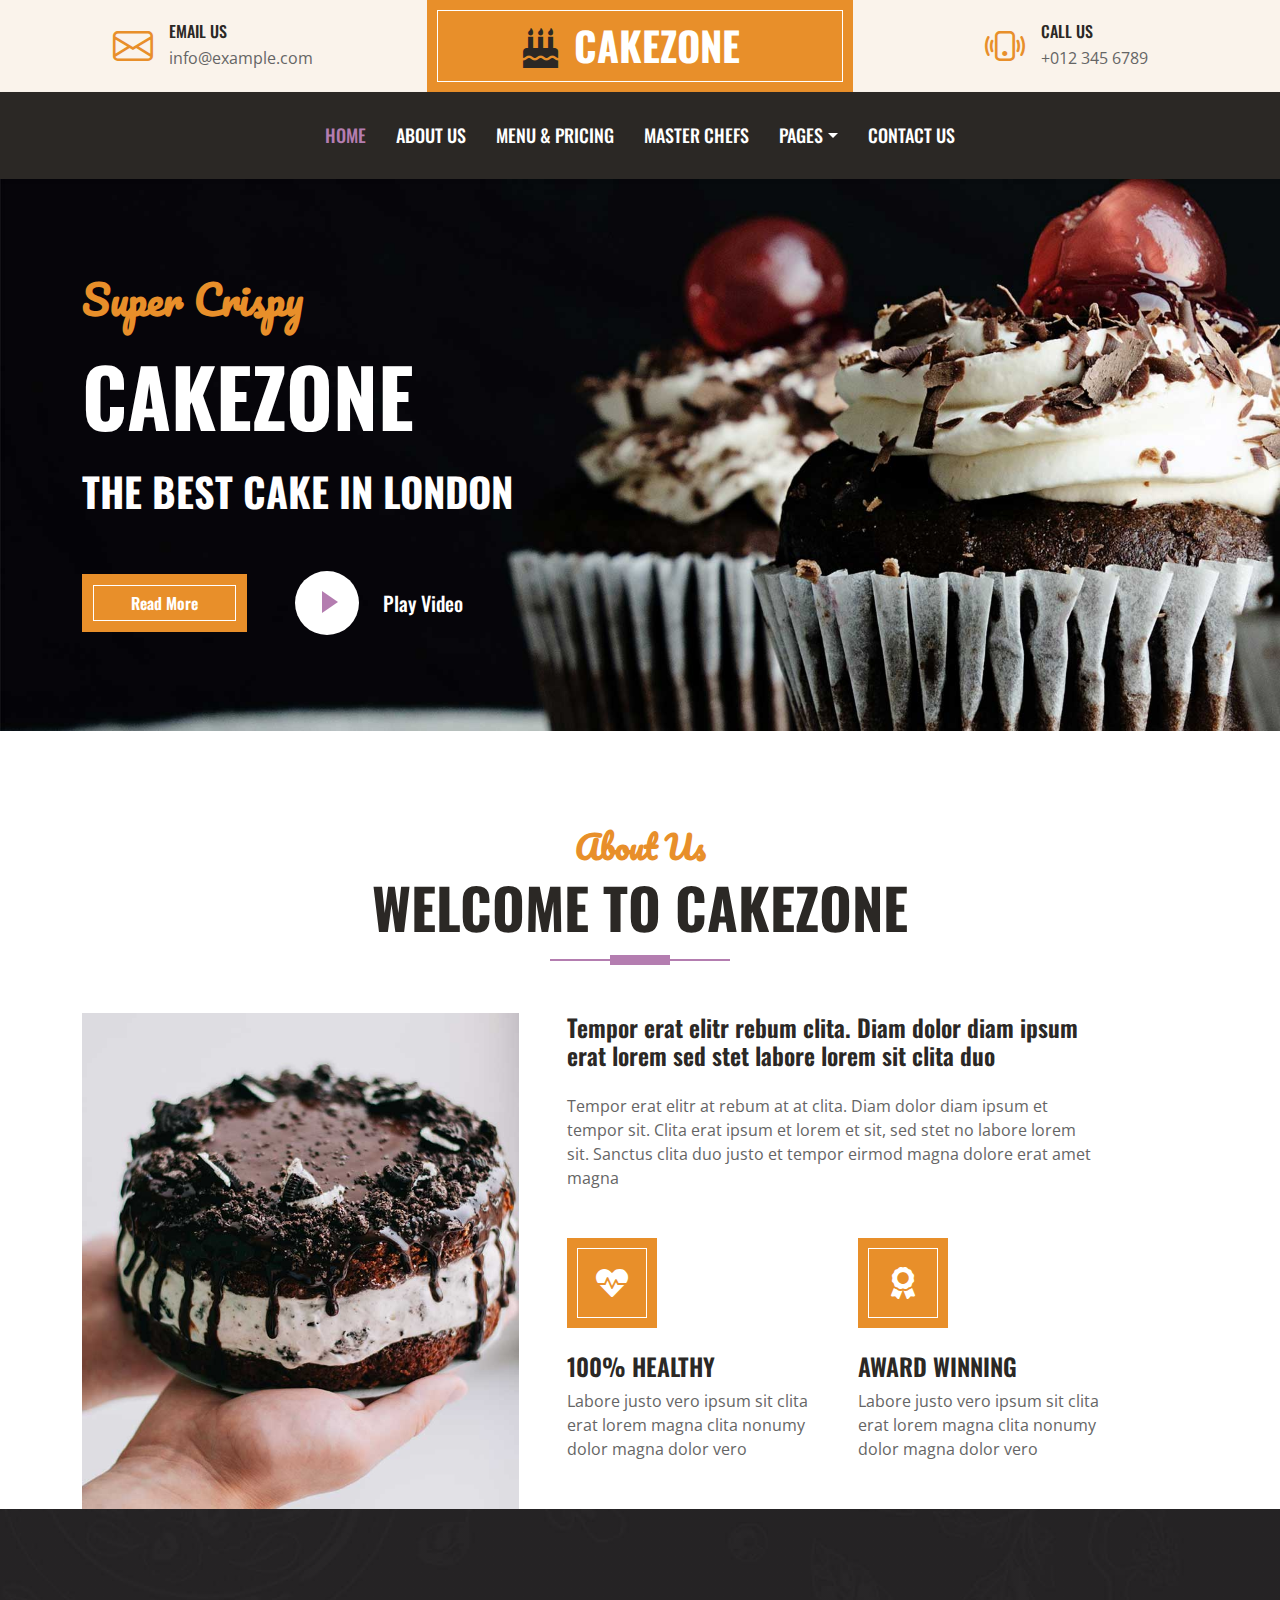
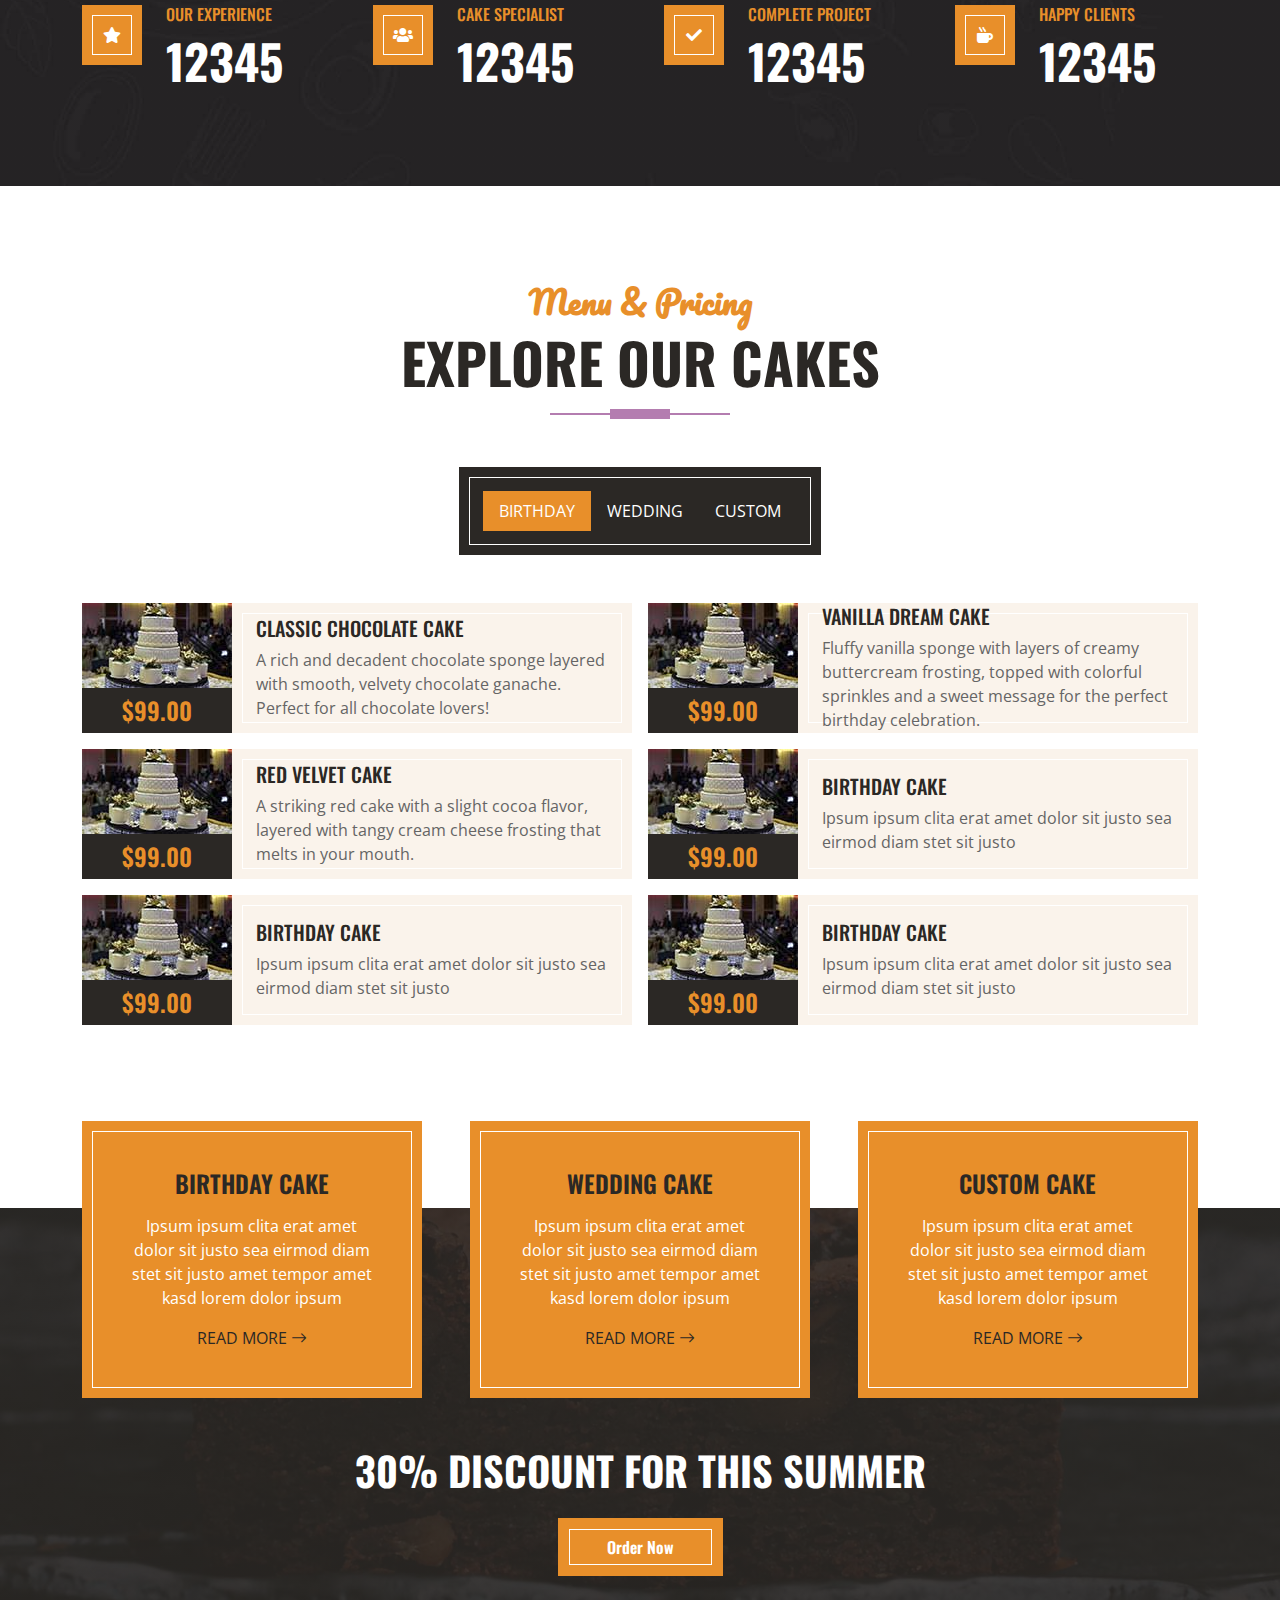
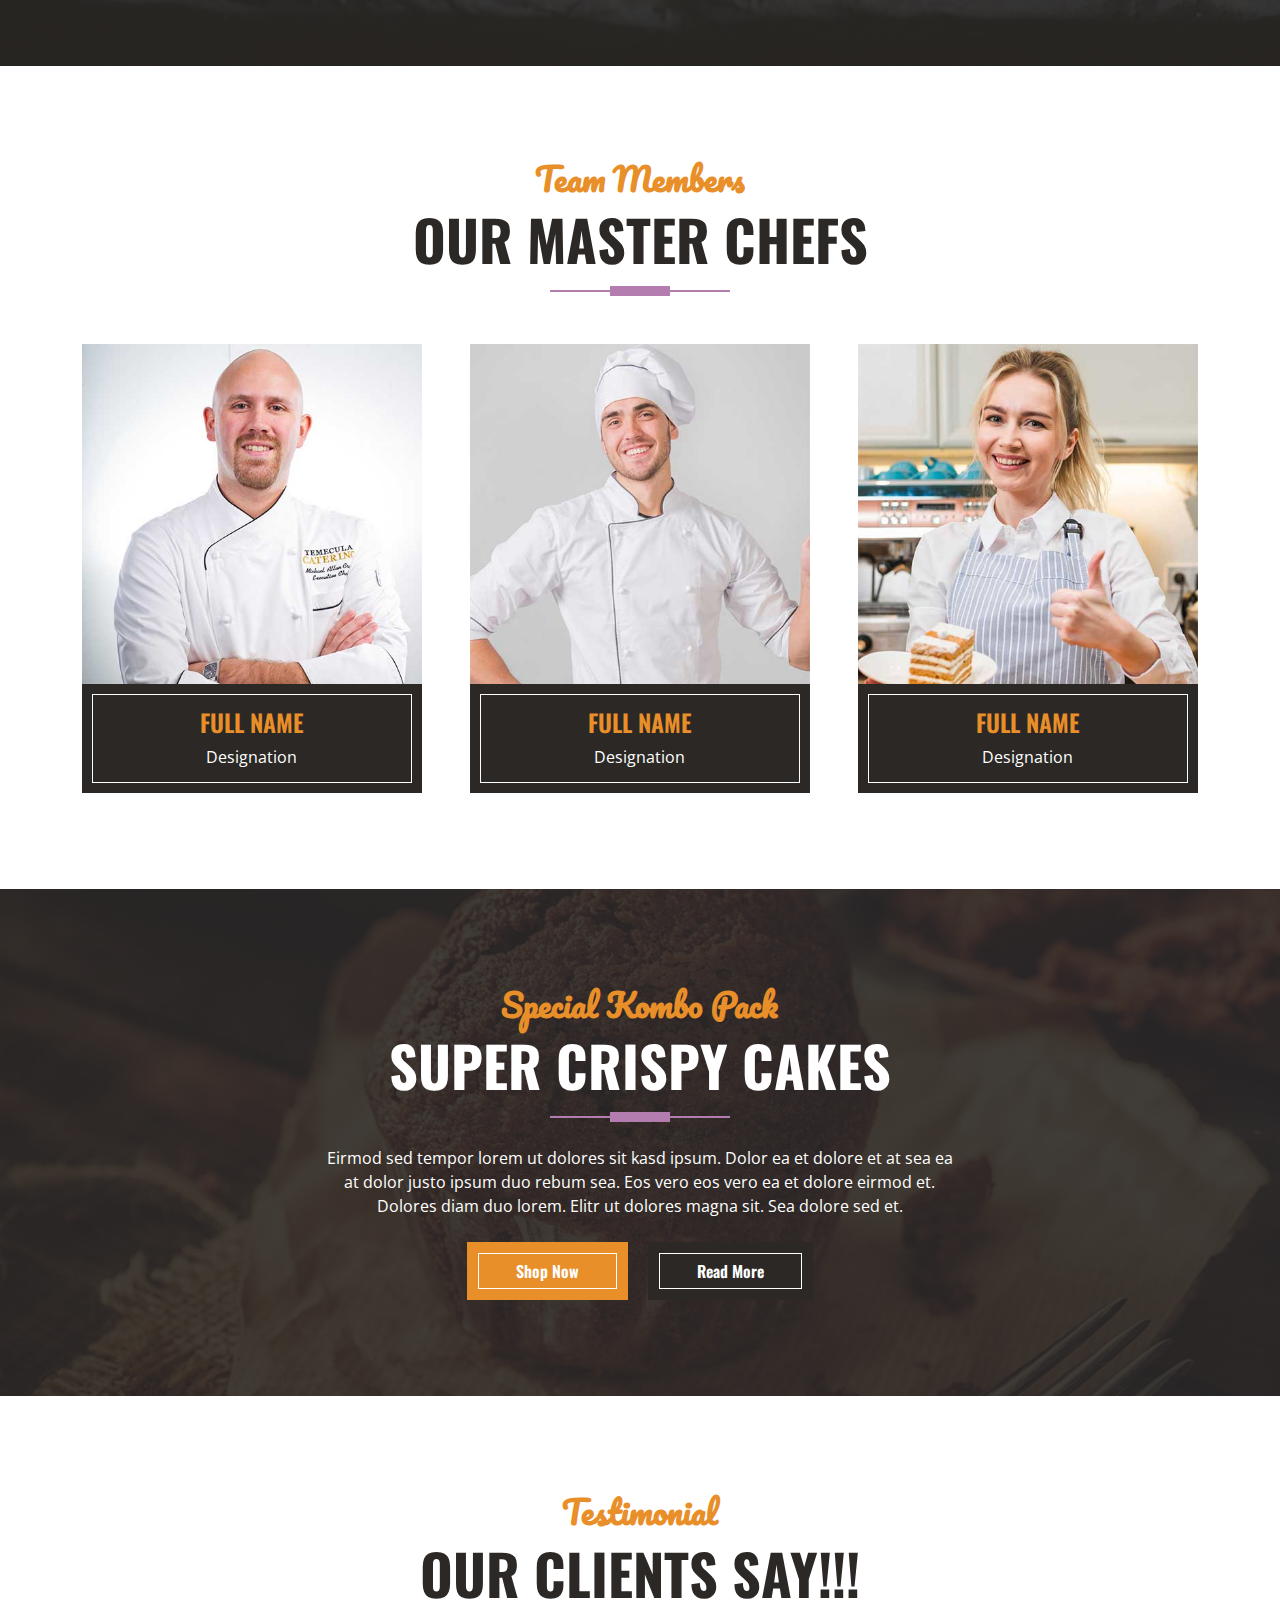
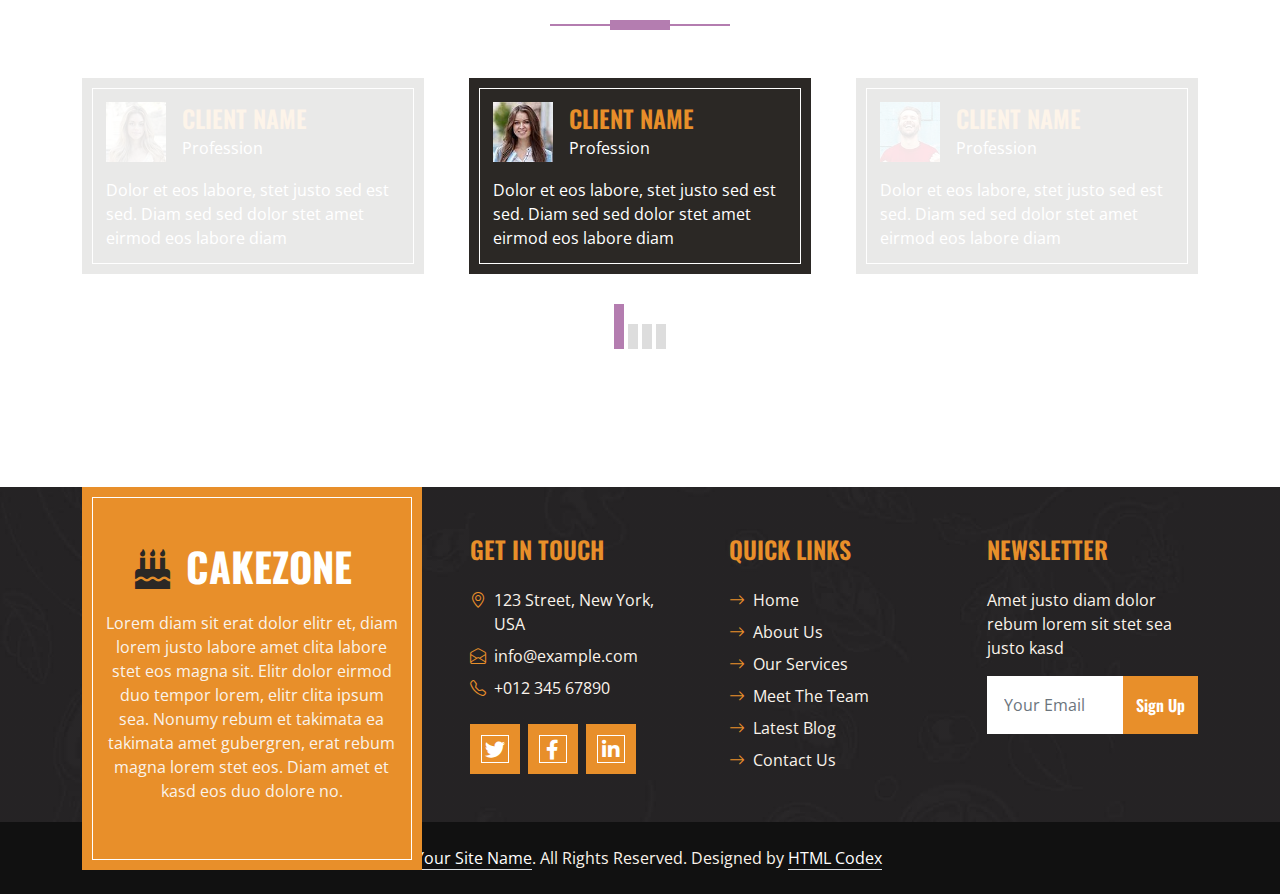
==== commit 3e60b479: "thea" ====
--- a/index.html
+++ b/index.html
@@ -258,8 +258,9 @@
                                         <h4 class="bg-dark text-primary p-2 m-0">$99.00</h4>
                                     </div>
                                     <div class="d-flex flex-column justify-content-center text-start bg-secondary border-inner px-4">
-                                        <h5 class="text-uppercase">Birthday Cake</h5>
-                                        <span>Ipsum ipsum clita erat amet dolor sit justo sea eirmod diam stet sit justo</span>
+                                        <h5 class="text-uppercase">Classic Chocolate Cake</h5>
+                                        <span>A rich and decadent chocolate sponge layered with smooth, velvety chocolate ganache. Perfect for all chocolate lovers!
+                                        </span>
                                     </div>
                                 </div>
                             </div>
@@ -270,8 +271,8 @@
                                         <h4 class="bg-dark text-primary p-2 m-0">$99.00</h4>
                                     </div>
                                     <div class="d-flex flex-column justify-content-center text-start bg-secondary border-inner px-4">
-                                        <h5 class="text-uppercase">Birthday Cake</h5>
-                                        <span>Ipsum ipsum clita erat amet dolor sit justo sea eirmod diam stet sit justo</span>
+                                        <h5 class="text-uppercase">Vanilla Dream Cake</h5>
+                                        <span>Fluffy vanilla sponge with layers of creamy buttercream frosting, topped with colorful sprinkles and a sweet message for the perfect birthday celebration.</span>
                                     </div>
                                 </div>
                             </div>
@@ -282,8 +283,8 @@
                                         <h4 class="bg-dark text-primary p-2 m-0">$99.00</h4>
                                     </div>
                                     <div class="d-flex flex-column justify-content-center text-start bg-secondary border-inner px-4">
-                                        <h5 class="text-uppercase">Birthday Cake</h5>
-                                        <span>Ipsum ipsum clita erat amet dolor sit justo sea eirmod diam stet sit justo</span>
+                                        <h5 class="text-uppercase">Red Velvet Cake</h5>
+                                        <span>A striking red cake with a slight cocoa flavor, layered with tangy cream cheese frosting that melts in your mouth.</span>
                                     </div>
                                 </div>
                             </div>
--- a/css/style.css
+++ b/css/style.css
@@ -1,9 +1,9 @@
 /********** Template CSS **********/
 :root {
-    --primary: #E88F2A;
-    --secondary: #FAF3EB;
+    --primary: #b47db0;
+    --secondary: #f3d7f5;
     --light: #FFFFFF;
-    --dark: #2B2825;
+    --dark: #2b252a;
 }
 
 .font-secondary {
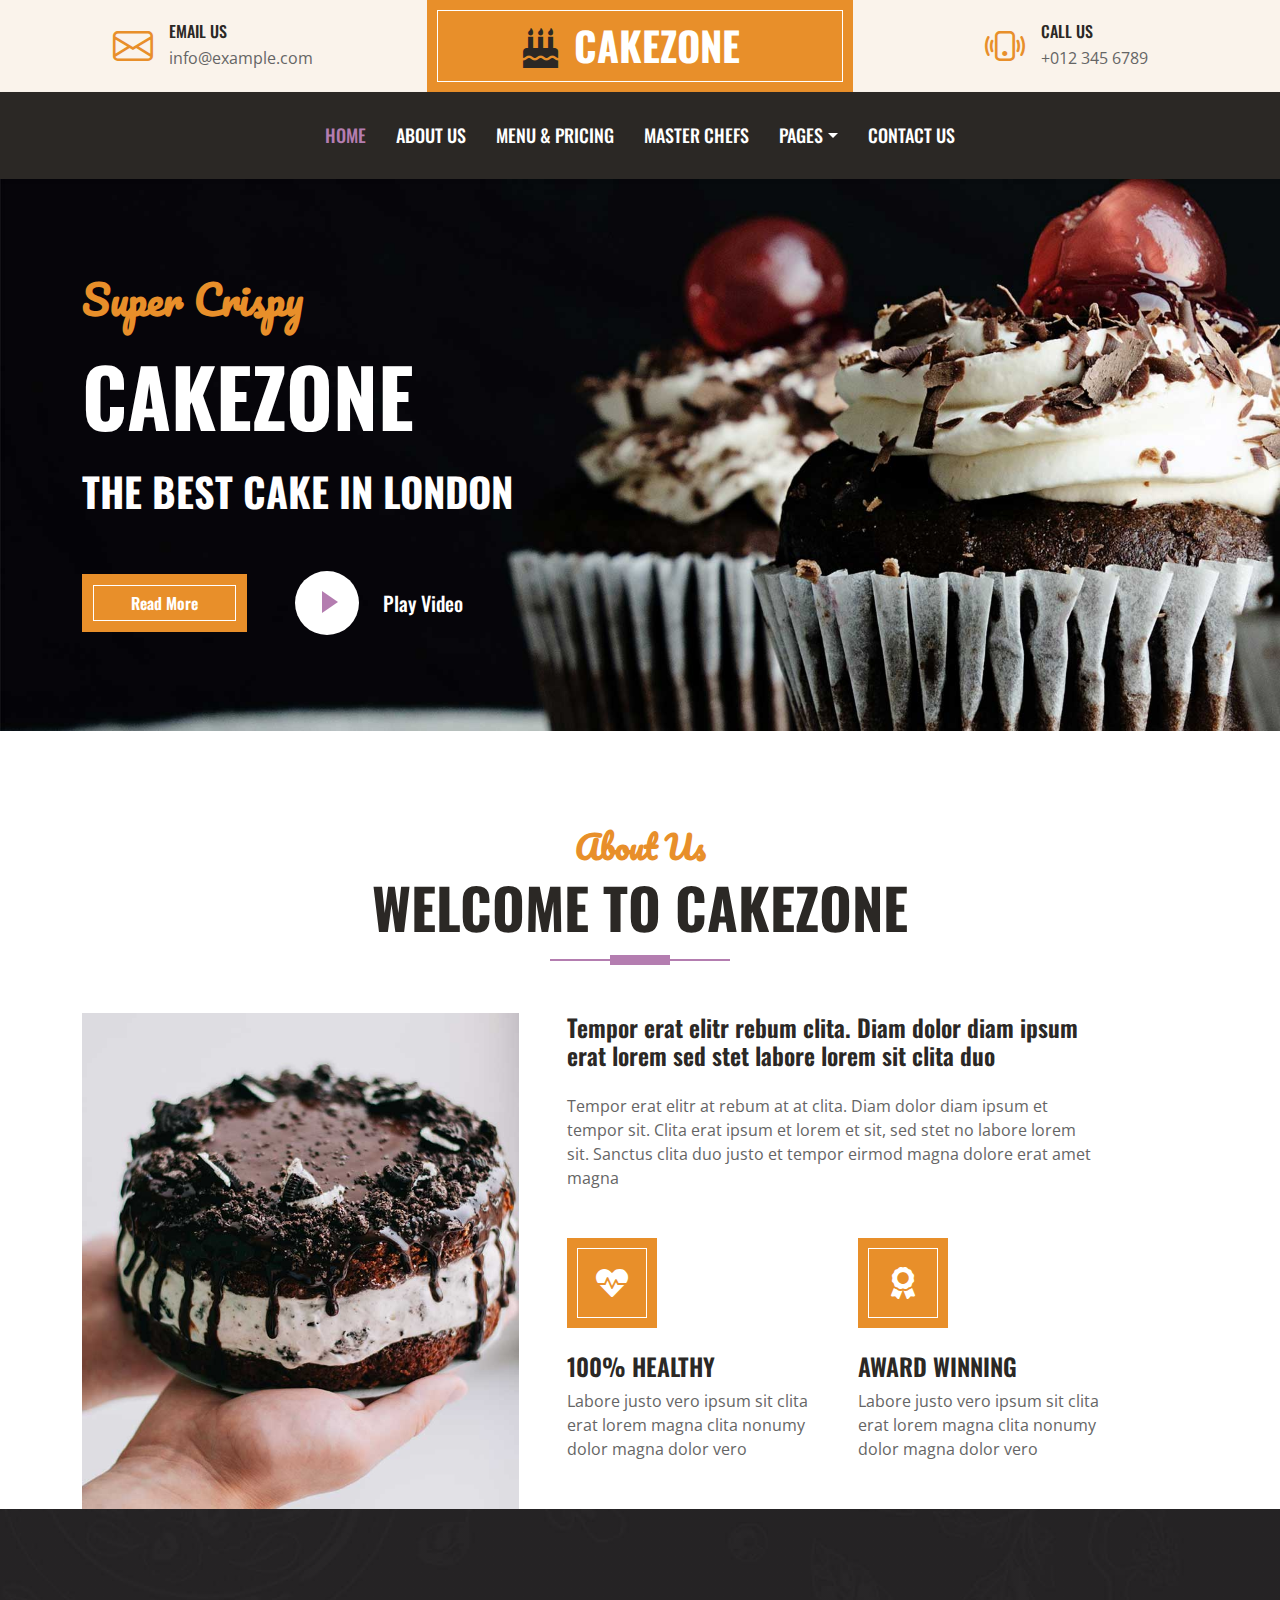
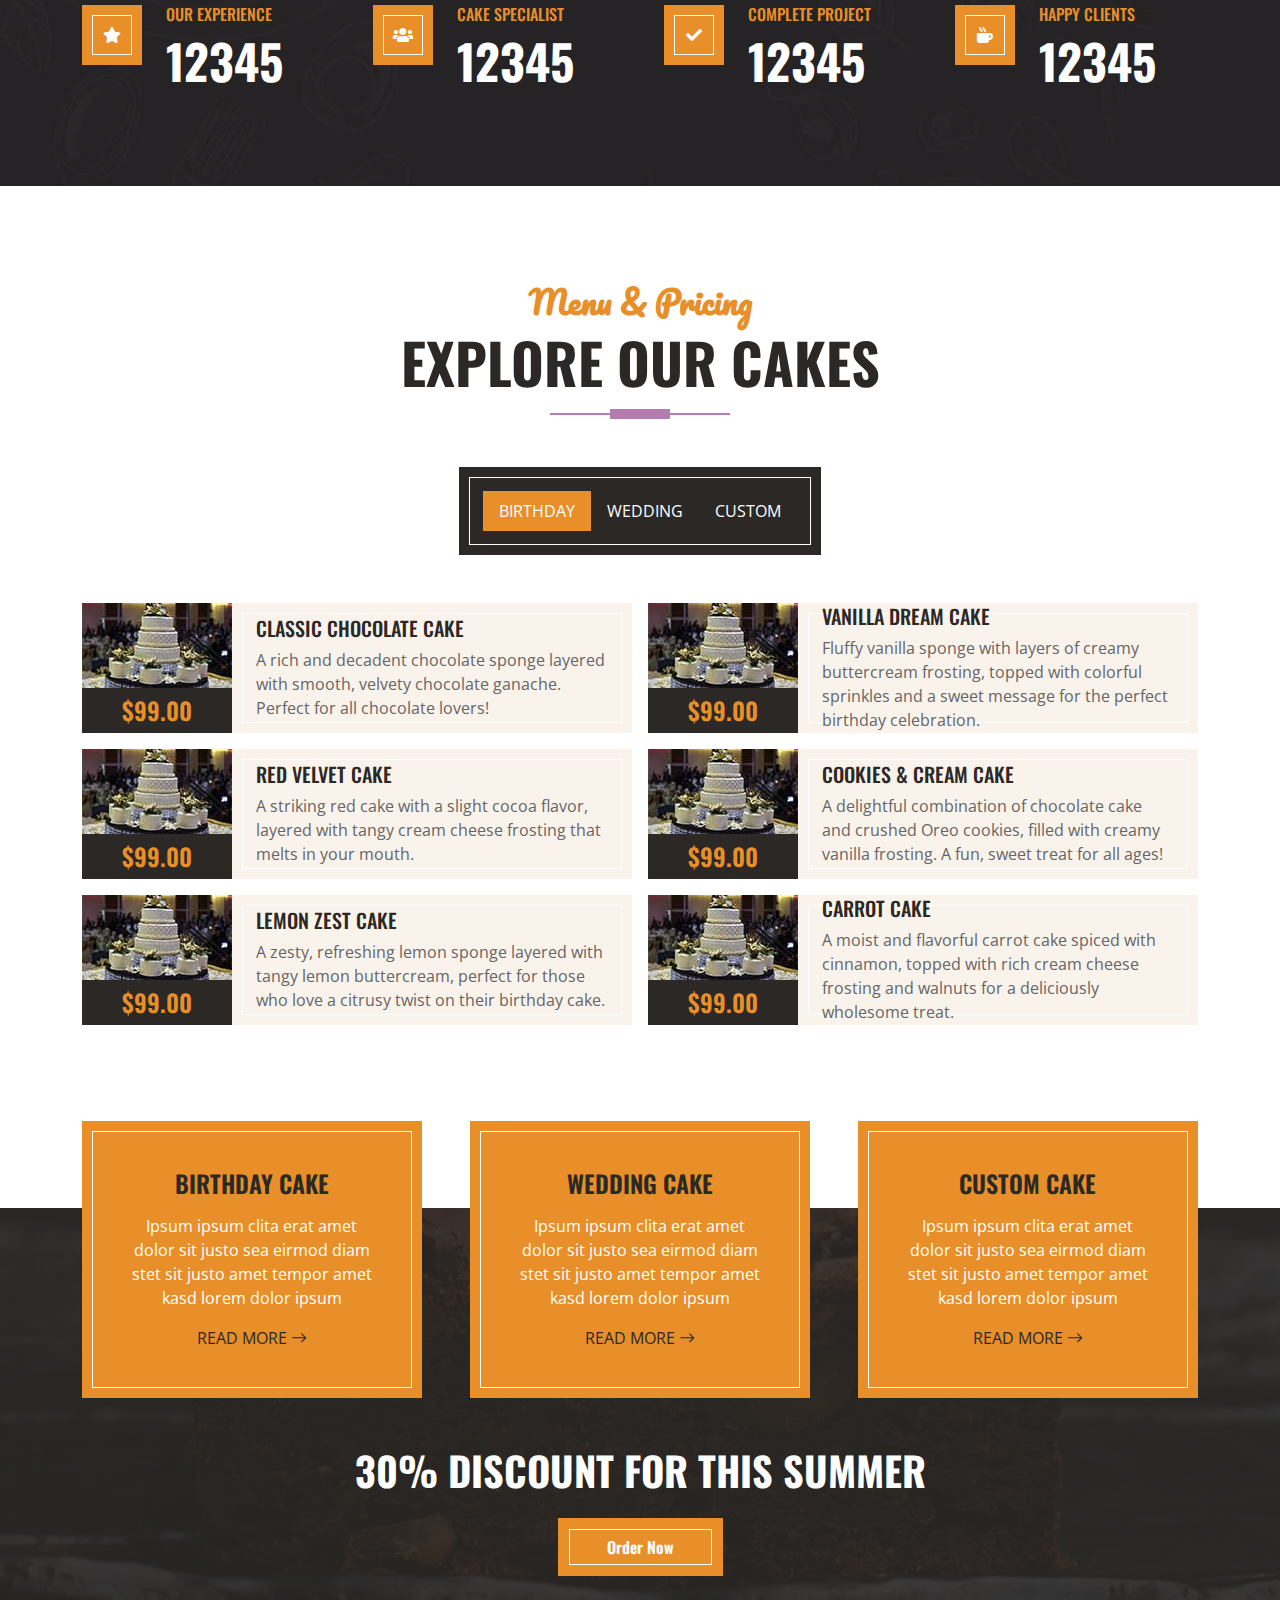
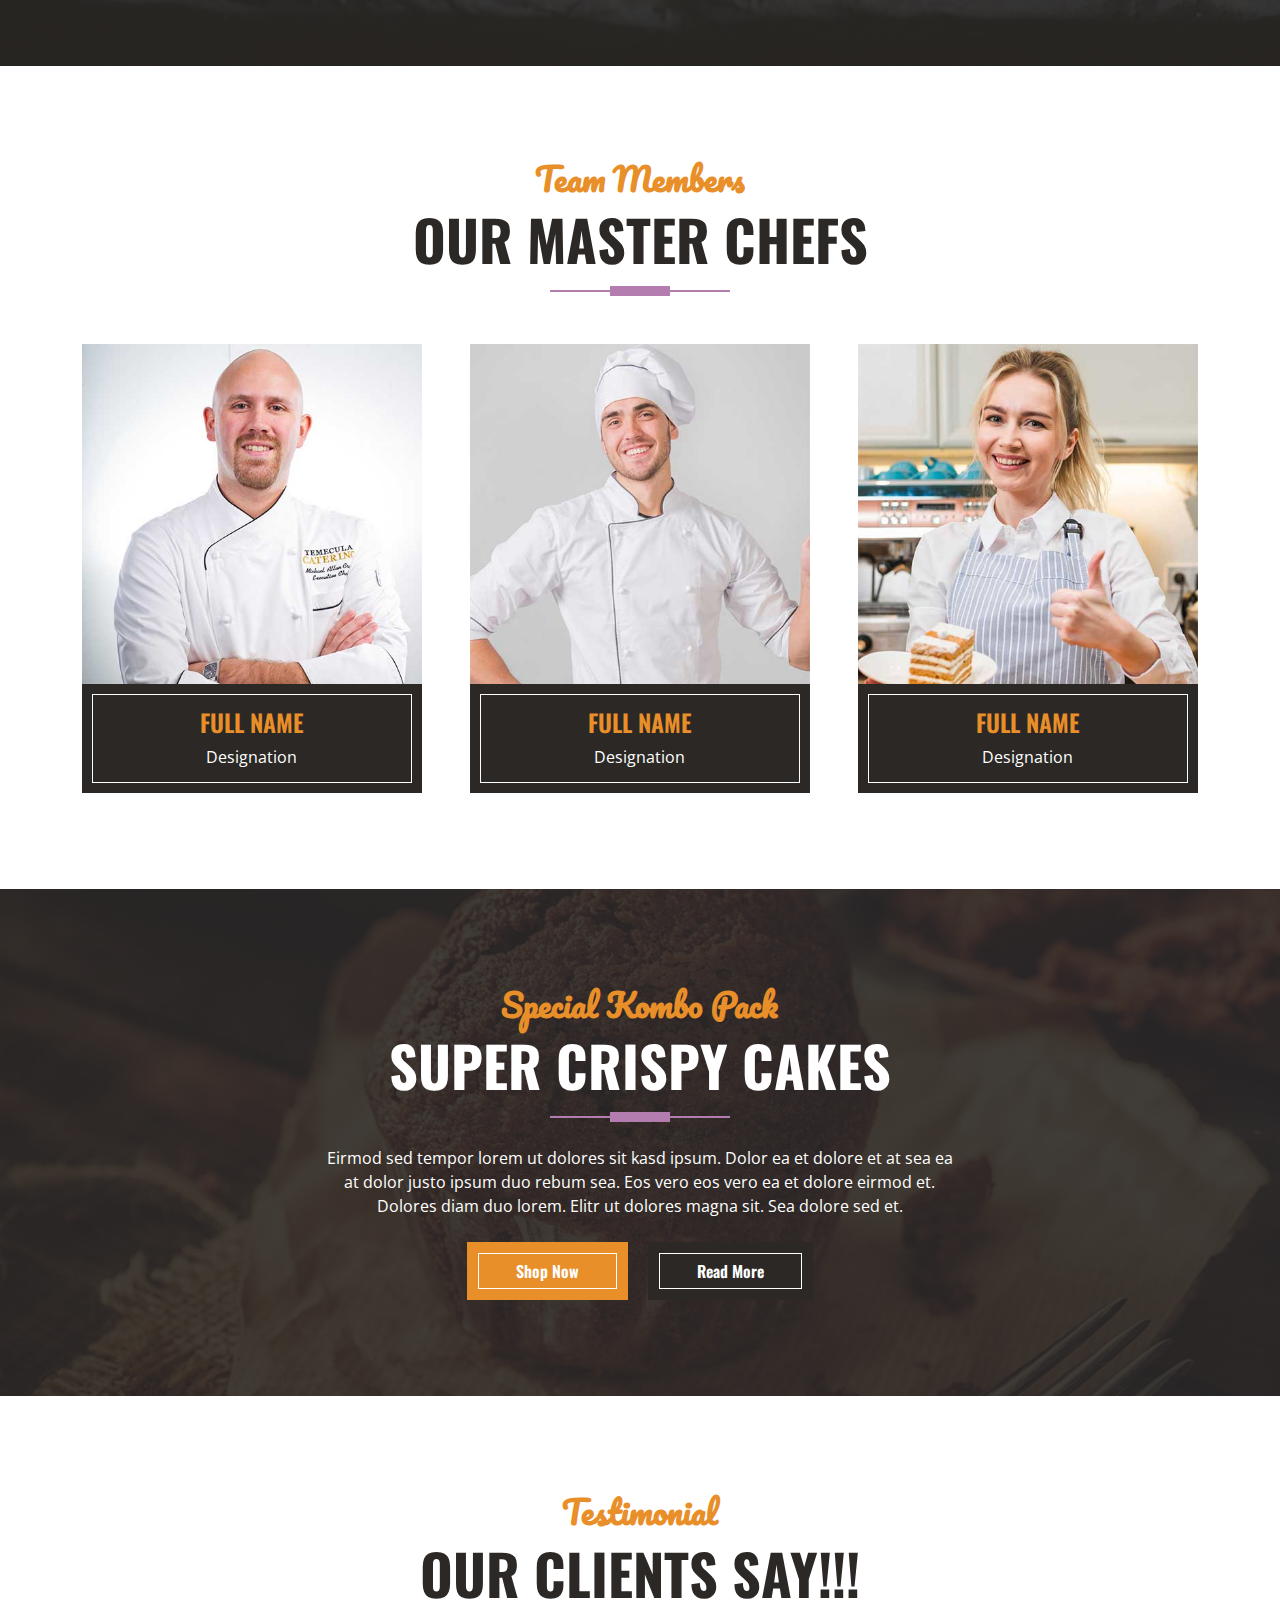
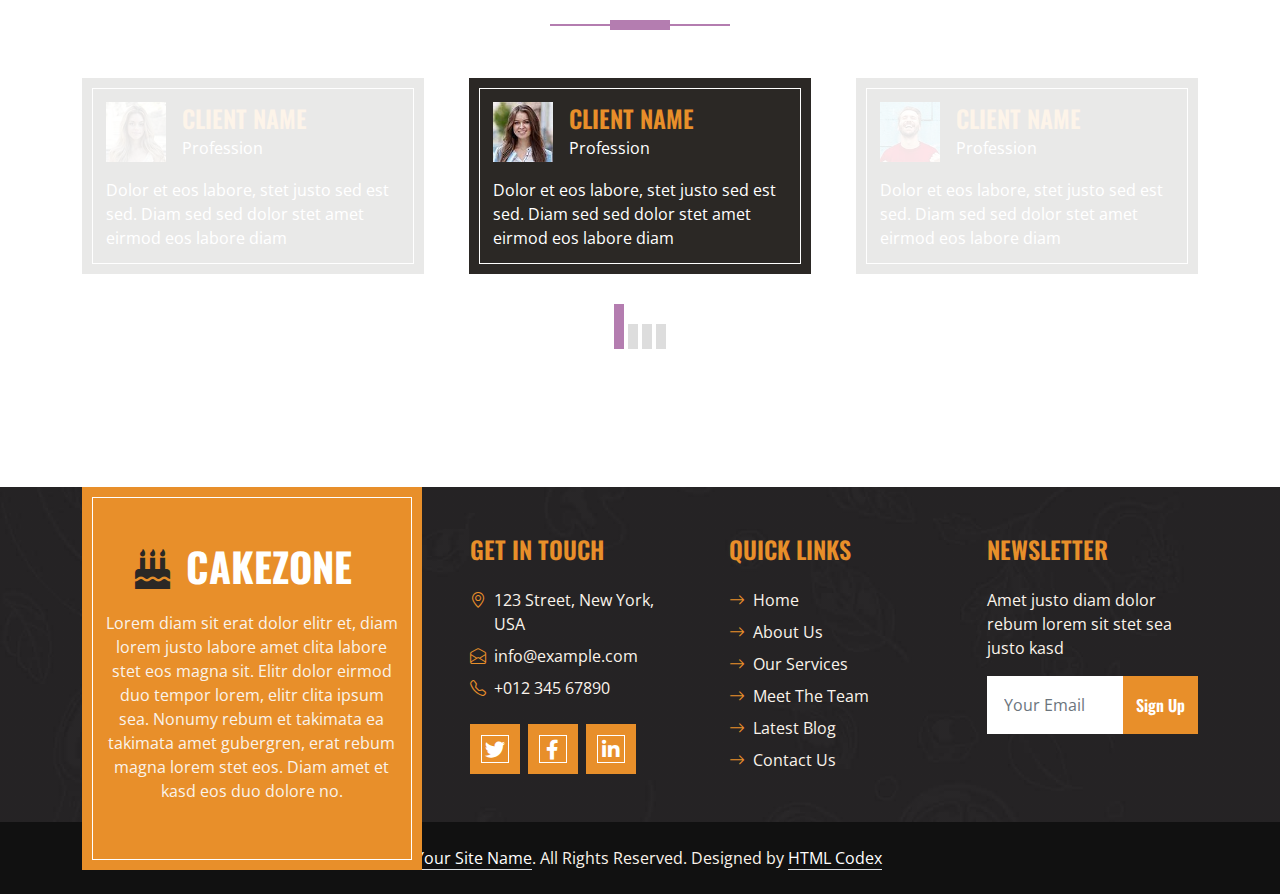
==== commit 2796e62b: "thea" ====
--- a/index.html
+++ b/index.html
@@ -295,8 +295,9 @@
                                         <h4 class="bg-dark text-primary p-2 m-0">$99.00</h4>
                                     </div>
                                     <div class="d-flex flex-column justify-content-center text-start bg-secondary border-inner px-4">
-                                        <h5 class="text-uppercase">Birthday Cake</h5>
-                                        <span>Ipsum ipsum clita erat amet dolor sit justo sea eirmod diam stet sit justo</span>
+                                        <h5 class="text-uppercase">Cookies & Cream Cake</h5>
+                                        <span>A delightful combination of chocolate cake and crushed Oreo cookies, filled with creamy vanilla frosting. A fun, sweet treat for all ages!
+                                        </span>
                                     </div>
                                 </div>
                             </div>
@@ -307,8 +308,8 @@
                                         <h4 class="bg-dark text-primary p-2 m-0">$99.00</h4>
                                     </div>
                                     <div class="d-flex flex-column justify-content-center text-start bg-secondary border-inner px-4">
-                                        <h5 class="text-uppercase">Birthday Cake</h5>
-                                        <span>Ipsum ipsum clita erat amet dolor sit justo sea eirmod diam stet sit justo</span>
+                                        <h5 class="text-uppercase">Lemon Zest Cake</h5>
+                                        <span>A zesty, refreshing lemon sponge layered with tangy lemon buttercream, perfect for those who love a citrusy twist on their birthday cake.</span>
                                     </div>
                                 </div>
                             </div>
@@ -319,8 +320,9 @@
                                         <h4 class="bg-dark text-primary p-2 m-0">$99.00</h4>
                                     </div>
                                     <div class="d-flex flex-column justify-content-center text-start bg-secondary border-inner px-4">
-                                        <h5 class="text-uppercase">Birthday Cake</h5>
-                                        <span>Ipsum ipsum clita erat amet dolor sit justo sea eirmod diam stet sit justo</span>
+                                        <h5 class="text-uppercase">Carrot Cake</h5>
+                                        <span>A moist and flavorful carrot cake spiced with cinnamon, topped with rich cream cheese frosting and walnuts for a deliciously wholesome treat.
+                                        </span>
                                     </div>
                                 </div>
                             </div>
@@ -335,8 +337,8 @@
                                         <h4 class="bg-dark text-primary p-2 m-0">$99.00</h4>
                                     </div>
                                     <div class="d-flex flex-column justify-content-center text-start bg-secondary border-inner px-4">
-                                        <h5 class="text-uppercase">Wedding Cake</h5>
-                                        <span>Ipsum ipsum clita erat amet dolor sit justo sea eirmod diam stet sit justo</span>
+                                        <h5 class="text-uppercase">Classic White Fondant Cake</h5>
+                                        <span>Elegant and timeless, this smooth white fondant cake is adorned with delicate sugar flowers, creating a sophisticated and romantic look for your wedding day.</span>
                                     </div>
                                 </div>
                             </div>
@@ -347,8 +349,8 @@
                                         <h4 class="bg-dark text-primary p-2 m-0">$99.00</h4>
                                     </div>
                                     <div class="d-flex flex-column justify-content-center text-start bg-secondary border-inner px-4">
-                                        <h5 class="text-uppercase">Wedding Cake</h5>
-                                        <span>Ipsum ipsum clita erat amet dolor sit justo sea eirmod diam stet sit justo</span>
+                                        <h5 class="text-uppercase">Rustic Naked Cake</h5>
+                                        <span>For a natural, earthy vibe, this semi-naked cake features soft layers of sponge and buttercream, decorated with fresh flowers and greenery for a rustic, charming feel.</span>
                                     </div>
                                 </div>
                             </div>
@@ -359,8 +361,8 @@
                                         <h4 class="bg-dark text-primary p-2 m-0">$99.00</h4>
                                     </div>
                                     <div class="d-flex flex-column justify-content-center text-start bg-secondary border-inner px-4">
-                                        <h5 class="text-uppercase">Wedding Cake</h5>
-                                        <span>Ipsum ipsum clita erat amet dolor sit justo sea eirmod diam stet sit justo</span>
+                                        <h5 class="text-uppercase">Rose Gold & Blush Tiered Cake</h5>
+                                        <span>A luxurious design with shimmering rose gold accents, soft blush pink layers, and intricate detailing, perfect for a modern, elegant wedding celebration.</span>
                                     </div>
                                 </div>
                             </div>
@@ -371,8 +373,9 @@
                                         <h4 class="bg-dark text-primary p-2 m-0">$99.00</h4>
                                     </div>
                                     <div class="d-flex flex-column justify-content-center text-start bg-secondary border-inner px-4">
-                                        <h5 class="text-uppercase">Wedding Cake</h5>
-                                        <span>Ipsum ipsum clita erat amet dolor sit justo sea eirmod diam stet sit justo</span>
+                                        <h5 class="text-uppercase">Lavender & Lemon Cake</h5>
+                                        <span>A fragrant, refreshing combination of lavender-infused sponge and lemon buttercream, offering a unique and floral flavor profile with a beautiful, soft color palette.
+                                        </span>
                                     </div>
                                 </div>
                             </div>
@@ -383,8 +386,9 @@
                                         <h4 class="bg-dark text-primary p-2 m-0">$99.00</h4>
                                     </div>
                                     <div class="d-flex flex-column justify-content-center text-start bg-secondary border-inner px-4">
-                                        <h5 class="text-uppercase">Wedding Cake</h5>
-                                        <span>Ipsum ipsum clita erat amet dolor sit justo sea eirmod diam stet sit justo</span>
+                                        <h5 class="text-uppercase">Elegant Buttercream Ruffle Cake</h5>
+                                        <span>This cake features smooth buttercream frosting artfully piped into beautiful ruffles, creating a textured, romantic design that complements any wedding theme.
+                                        </span>
                                     </div>
                                 </div>
                             </div>
@@ -395,8 +399,8 @@
                                         <h4 class="bg-dark text-primary p-2 m-0">$99.00</h4>
                                     </div>
                                     <div class="d-flex flex-column justify-content-center text-start bg-secondary border-inner px-4">
-                                        <h5 class="text-uppercase">Wedding Cake</h5>
-                                        <span>Ipsum ipsum clita erat amet dolor sit justo sea eirmod diam stet sit justo</span>
+                                        <h5 class="text-uppercase">Chic Black & White Cake</h5>
+                                        <span>A bold yet classy black and white wedding cake, with clean lines, minimalist details, and elegant accents like black ribbon and white lace for a modern, stylish touch.</span>
                                     </div>
                                 </div>
                             </div>
